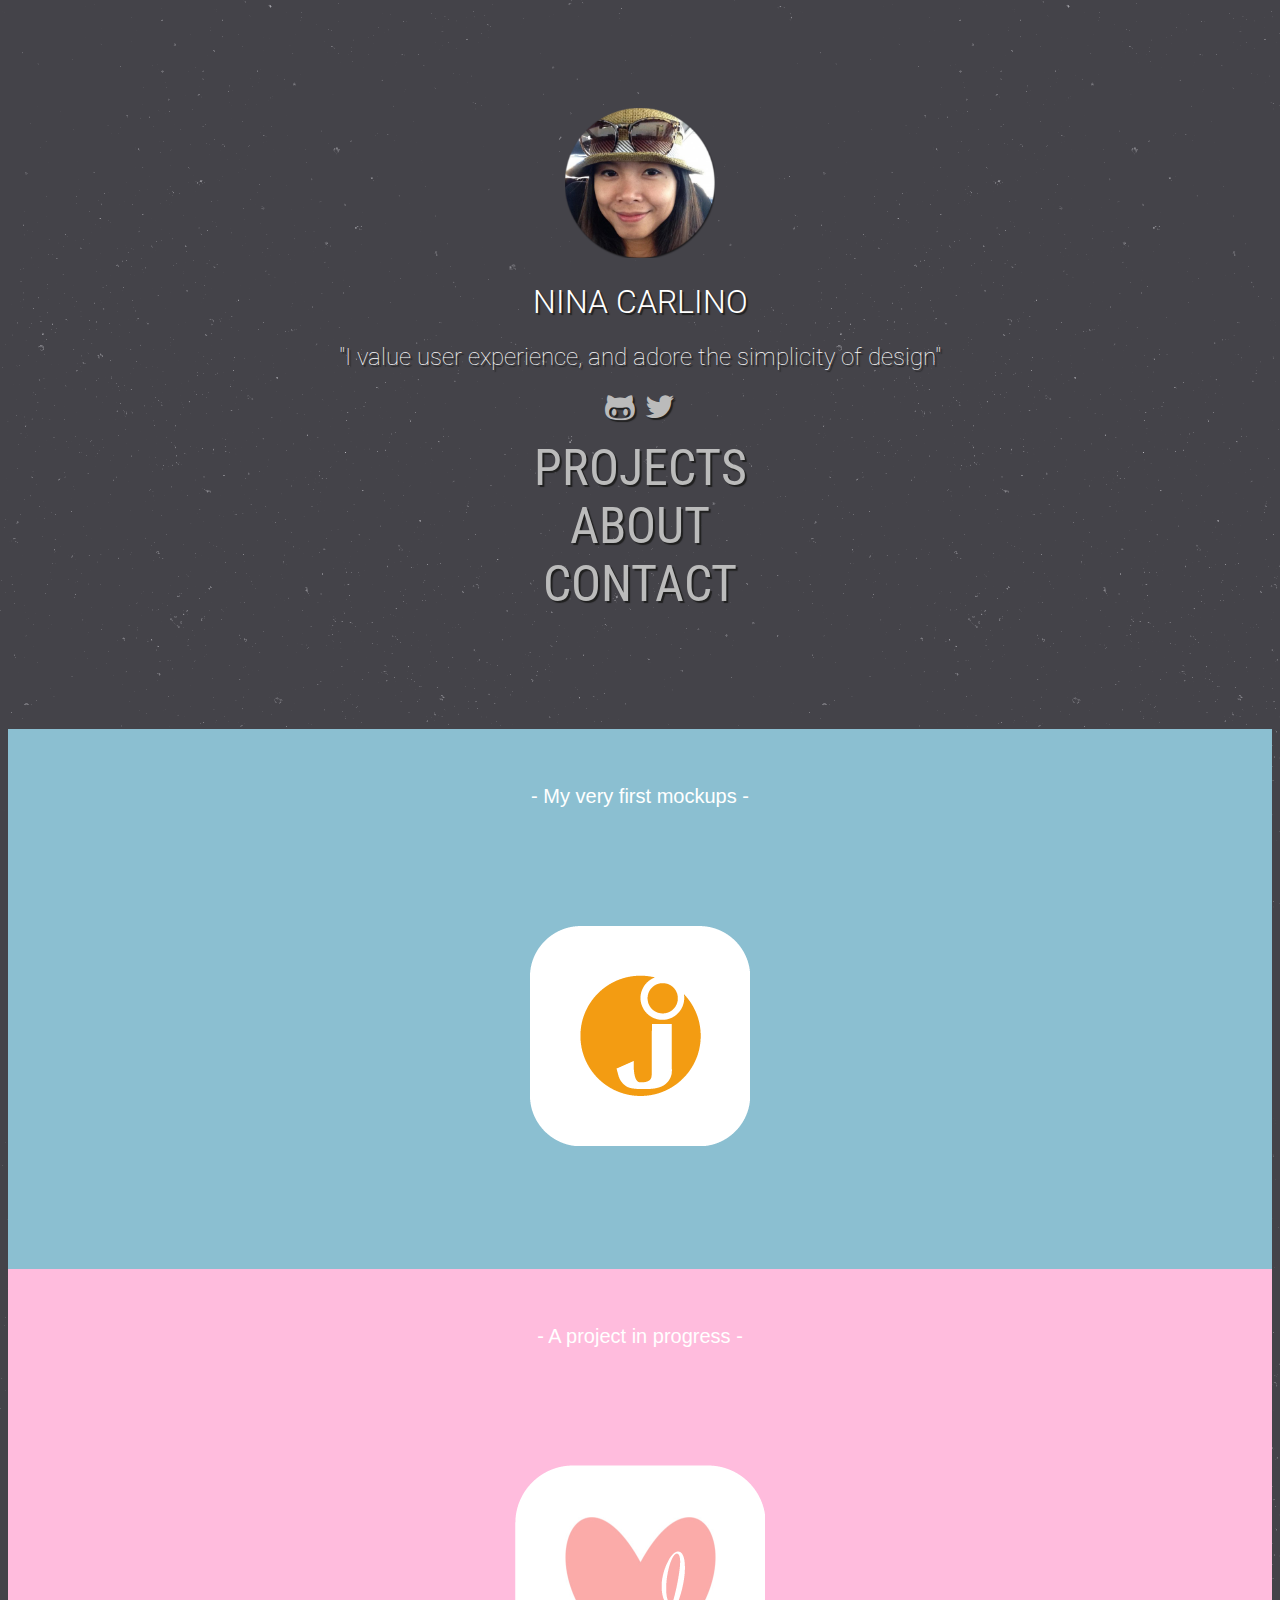
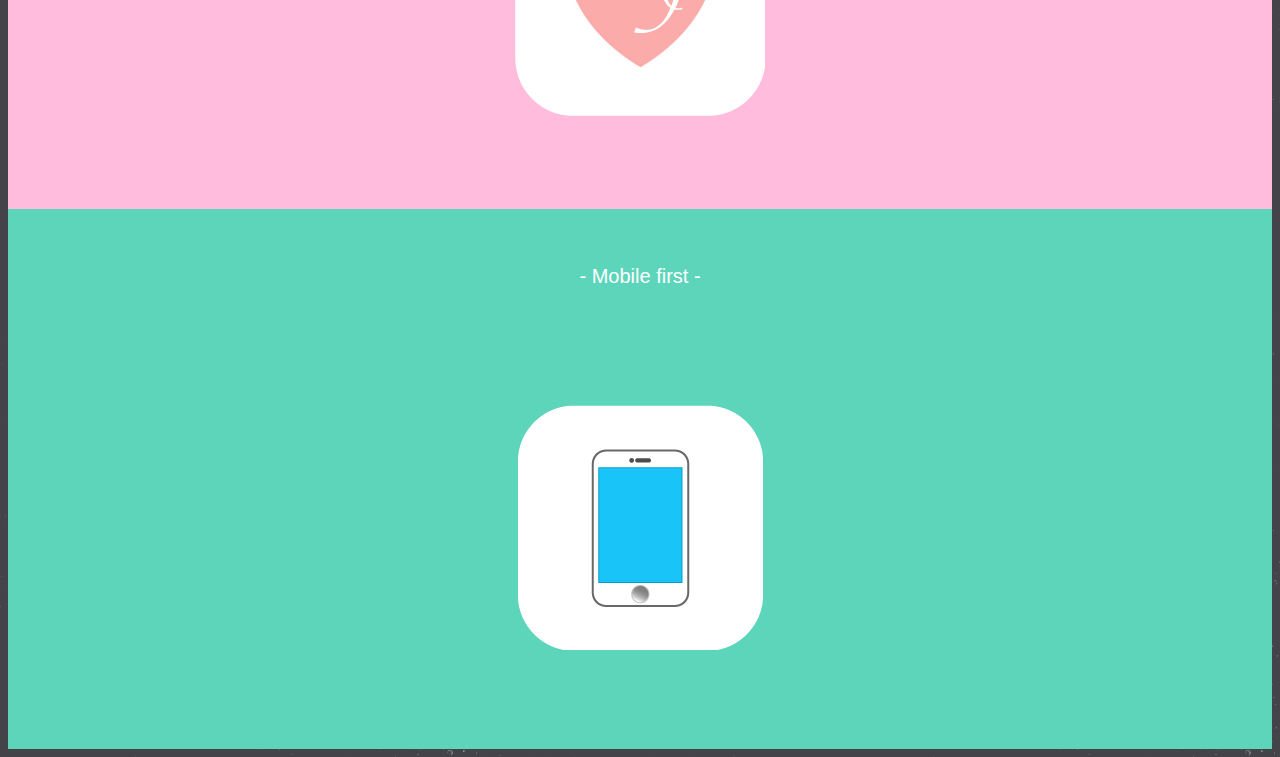
==== index.html @ 412deda4 "add intro" ====
<!DOCTYPE html>
<html lang="en">
  <head>
	<meta charset="utf-8">
	<title>Hello World</title>
	<meta name="description" content="">
	<meta name="author" content="">
	<meta name="viewport" content="width=device-width, initial-scale=1, maximum-scale=1">
	<link rel="stylesheet" type="text/css" href="style.css">
	<link rel="stylesheet" type="text/css" href="css/animate.css">
	<link rel="shortcut icon" href="img/favicon.ico">
	<link rel="stylesheet" type="text/css" href="css/font-awesome.css">
	<link href='http://fonts.googleapis.com/css?family=Roboto+Condensed' rel='stylesheet' type='text/css'>
  <link href='http://fonts.googleapis.com/css?family=Roboto:400,300,100' rel='stylesheet' type='text/css'>
	
  </head>
  <body>
  	<header>
        <img src="img/photo-me.png" class="profile">
        <h1 class="animated bounce">Nina Carlino</h1>
        <h2>"I value user experience, and adore the simplicity of design"</h2>
  	    <span class="spacing"><a href=""><i class="fa fa-github-alt fa-2x"></i></a></span><a href=""><i class="fa fa-twitter fa-2x"></i></a>
  	    <ul>
  			<li><a href="">Projects</a></li>
  			<li><a href="">About</a></li>
  			<li><a href="">Contact</a></li>
  		</ul>
  		
  	</header>

  	<section class="mockups">
  	    <h2>- My very first mockups -</h2>
  	    <a href="http://pitakwong.github.io/bloc_jott_ly" target="_blank"><img src="img/jottly-logo.png" style="padding-top:100px" ></a>
  	</section>

    <section class="project">
        <h2>- A project in progress -</h2>
        <a href="" target="_blank"><img src="img/ihrecipes-logo.png" style="padding-top:100px" ></a>   	
    </section>

    <section class="mobile">
        <h2>- Mobile first -</h2>
        <a href="" target="_blank"><img src="img/mobile.png" style="padding-top:100px" ></a>   	
    </section>

  </body>
  </html>
---- style.css ----
body{
	background: url(img/stardust.png) #FFF repeat;
	text-align: center;
}

h1, h2, h3, h4, h5, h6, p, div{
	font-family: Helvetica, sans-serif;
	color: #FFF;
}
p {
    font-size: 20px;
}
header {
	/*background-size: cover;*/
	padding:100px 0;
	text-align: center;
	color: #BBB;
    text-shadow: 2px 2px 1px #202020;
}
header h1{
	font-family: 'Roboto', Verdana sans-serif;
	font-weight: 300;
	text-transform: uppercase;
}
header h2{
	font-family: 'Roboto', Verdana sans-serif;
	font-weight: 100;
}
li {
	margin: 0px;
	font-size: 50px;
	text-decoration: none;
	list-style: none;
	font-family: 'Roboto Condensed', sans-serif;
	text-transform: uppercase;
}
img.profile {
	width: 150px;
	height: 150px;
	
}
ul{
	padding-left: 0px;
}
a{
	text-decoration: none;
	color: #BBB;
}
a:hover, a:active{
	color: #FFF;
	text-decoration: underline;
}
span.spacing{
	padding-right: 10px;
}
section.mockups, section.project, section.mobile{
	width: 100%;
	height: 500px;
	text-align: center;
	vertical-align: baseline;
	padding-top: 40px;
	background-color: #8BBFD1;
	color: #FFF;
}
section h2{
	font-family: Arial, sans-serif;
	font-weight: normal;
	font-size: 20px;
	color: #FFF;
	
}
section a{
	padding: 0;
	margin: 0;
	font-size: 100%;
	vertical-align: baseline;
}
section a:hover{
	
}

section.project{
	background-color: #FFBCDD;
}

section.mobile{
    background-color: #5CD5BA;
}
span.space{
	padding-left: 20px;
}
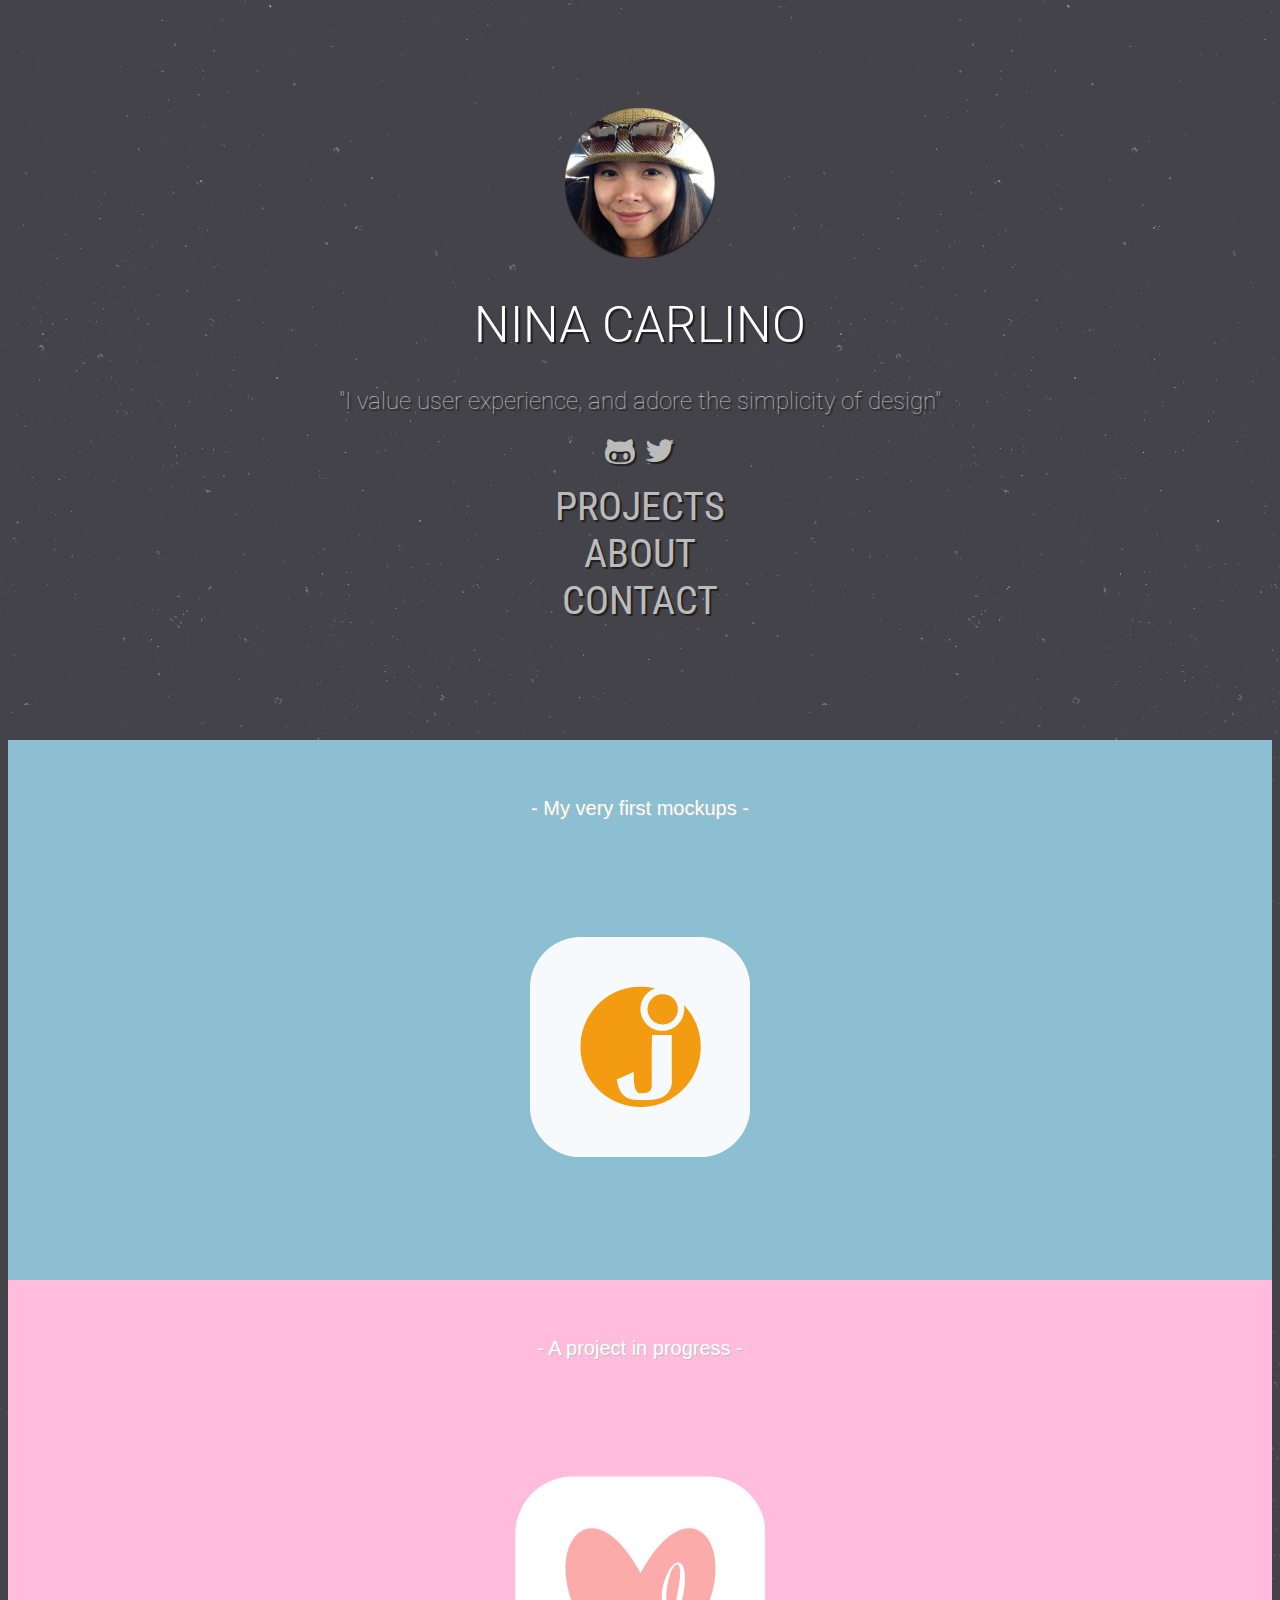
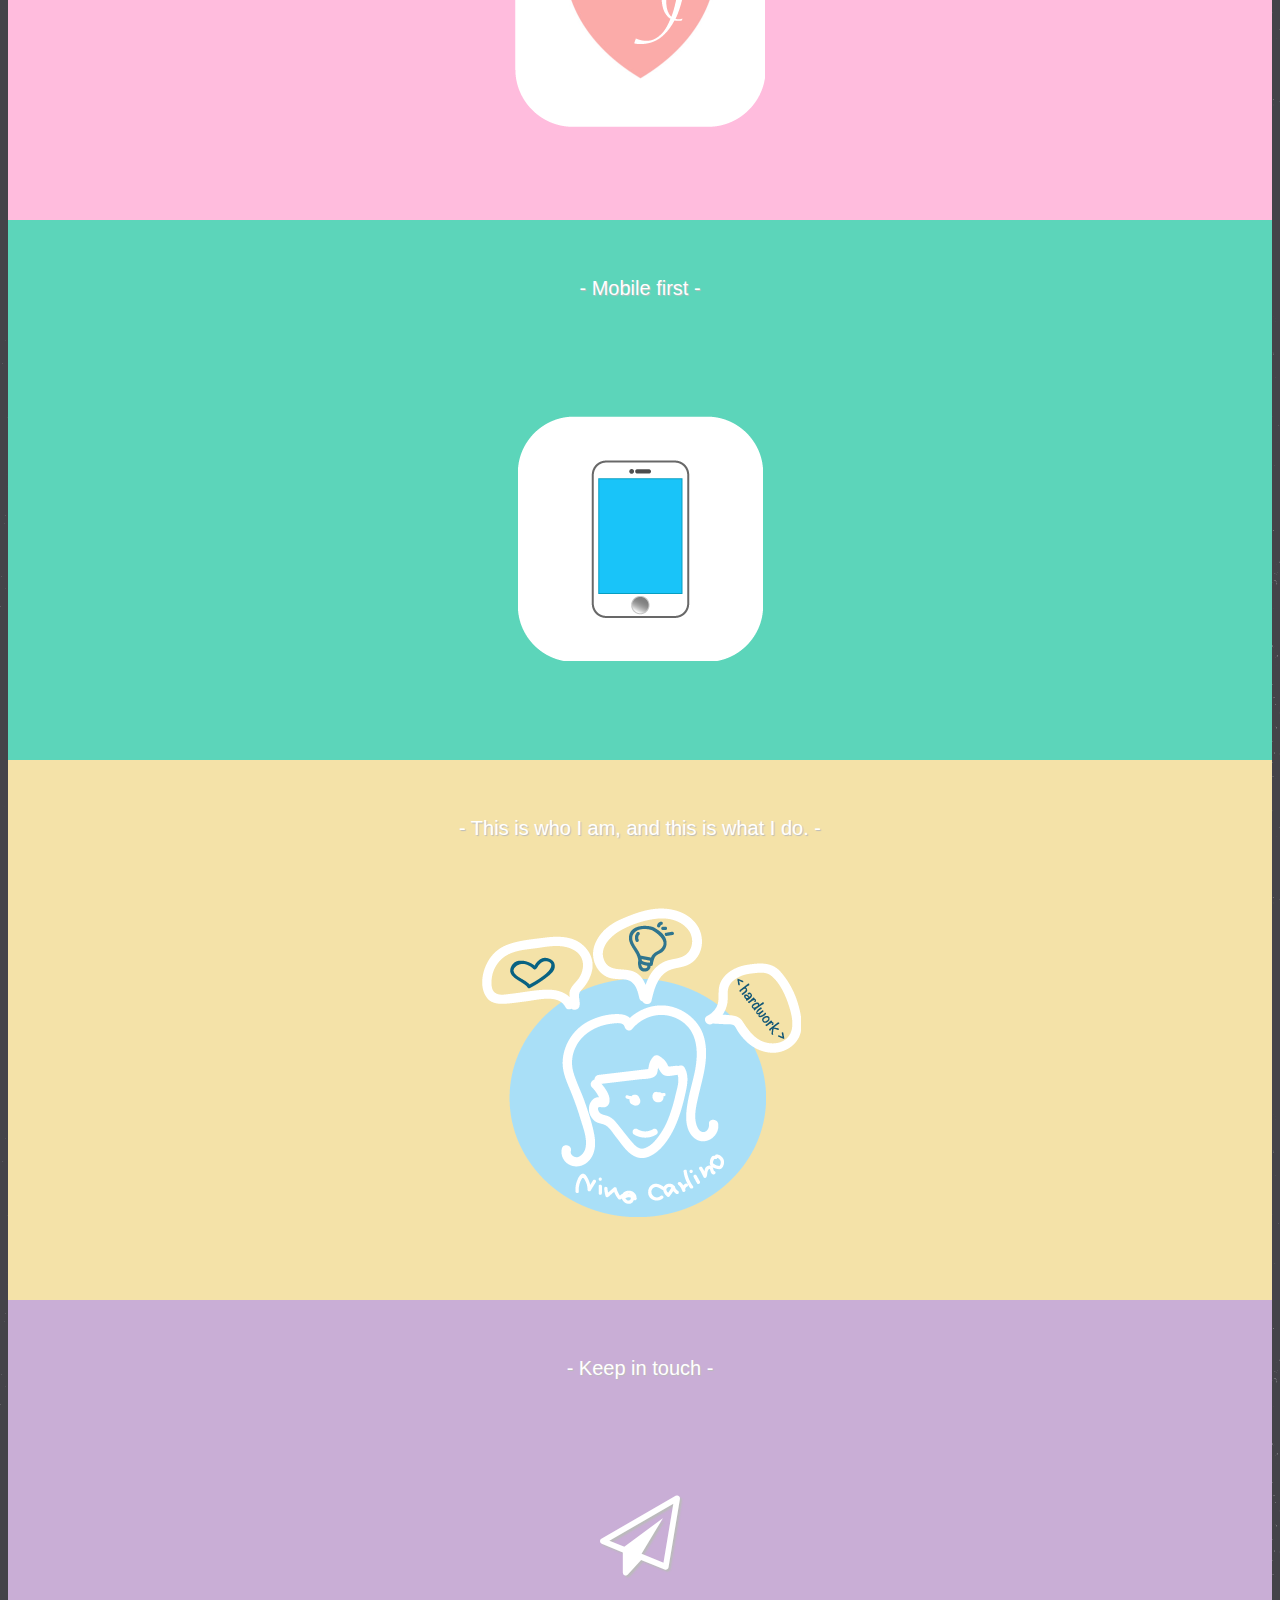
==== commit 5b2261f2: "add links" ====
--- a/index.html
+++ b/index.html
@@ -19,7 +19,7 @@
         <img src="img/photo-me.png" class="profile">
         <h1 class="animated bounce">Nina Carlino</h1>
         <h2>"I value user experience, and adore the simplicity of design"</h2>
-  	    <span class="spacing"><a href=""><i class="fa fa-github-alt fa-2x"></i></a></span><a href=""><i class="fa fa-twitter fa-2x"></i></a>
+  	    <span class="spacing"><a href="https://github.com/pitakwong" target="_blank"><i class="fa fa-github-alt fa-2x"></i></a></span><a href="https://twitter.com/ppitakwong" target="_blank"><i class="fa fa-twitter fa-2x"></i></a>
   	    <ul>
   			<li><a href="">Projects</a></li>
   			<li><a href="">About</a></li>
@@ -35,7 +35,7 @@
 
     <section class="project">
         <h2>- A project in progress -</h2>
-        <a href="" target="_blank"><img src="img/ihrecipes-logo.png" style="padding-top:100px" ></a>   	
+        <a href="https://github.com/pitakwong/iheartrecipes" target="_blank"><img src="img/ihrecipes-logo.png" style="padding-top:100px" ></a>   	
     </section>
 
     <section class="mobile">
@@ -43,5 +43,16 @@
         <a href="" target="_blank"><img src="img/mobile.png" style="padding-top:100px" ></a>   	
     </section>
 
+    <section class="about">
+        <h2>- This is who I am, and this is what I do. -</h2>
+         <a href="" target="_blank"><img src="img/nina-about.png" style="padding-top:50px" ></a>        
+    </section>
+
+    <section class="contact">
+        <h2>- Keep in touch -</h2>
+        <a href="" target="_blank"><i class="fa fa-paper-plane-o fa-5x" style="padding-top:100px"></i></a>
+                
+    </section>
+
   </body>
   </html>--- a/style.css
+++ b/style.css
@@ -20,15 +20,17 @@
 header h1{
 	font-family: 'Roboto', Verdana sans-serif;
 	font-weight: 300;
+    font-size: 50px;
 	text-transform: uppercase;
 }
 header h2{
 	font-family: 'Roboto', Verdana sans-serif;
 	font-weight: 100;
+	color: #BBB;
 }
 li {
 	margin: 0px;
-	font-size: 50px;
+	font-size: 40px;
 	text-decoration: none;
 	list-style: none;
 	font-family: 'Roboto Condensed', sans-serif;
@@ -53,7 +55,7 @@
 span.spacing{
 	padding-right: 10px;
 }
-section.mockups, section.project, section.mobile{
+section.mockups, section.project, section.mobile, section.about, section.contact{
 	width: 100%;
 	height: 500px;
 	text-align: center;
@@ -67,16 +69,19 @@
 	font-weight: normal;
 	font-size: 20px;
 	color: #FFF;
+	text-shadow: 1px 1px 1px #BBB;
 	
 }
 section a{
+	color: #FFF;
 	padding: 0;
 	margin: 0;
 	font-size: 100%;
 	vertical-align: baseline;
+	text-shadow: 2px 2px 2px #BBB;
 }
 section a:hover{
-	
+    opacity: 0.5;
 }
 
 section.project{
@@ -86,6 +91,16 @@
 section.mobile{
     background-color: #5CD5BA;
 }
+
+section.about{
+	background-color: #f4e2a8;
+}
+
+section.contact{
+	background-color: #c9aed6;
+}
+
+
 span.space{
 	padding-left: 20px;
 }
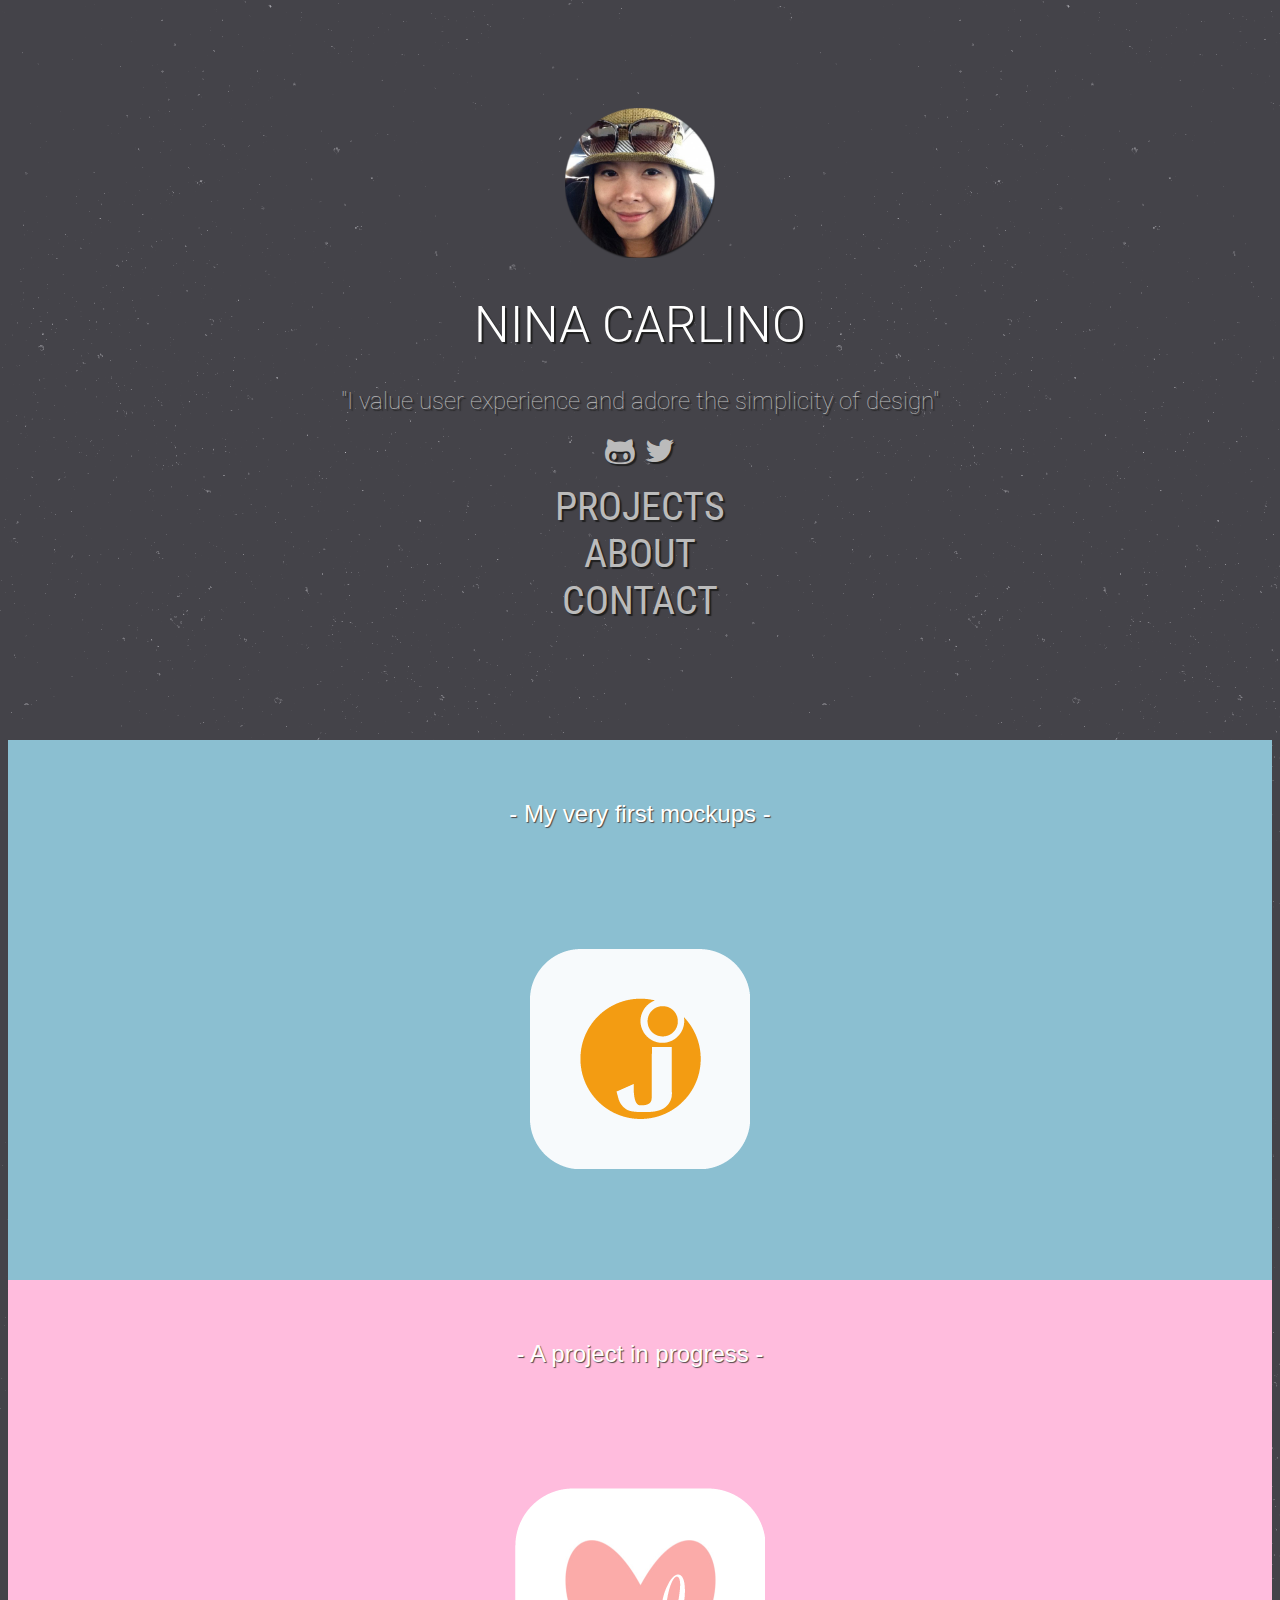
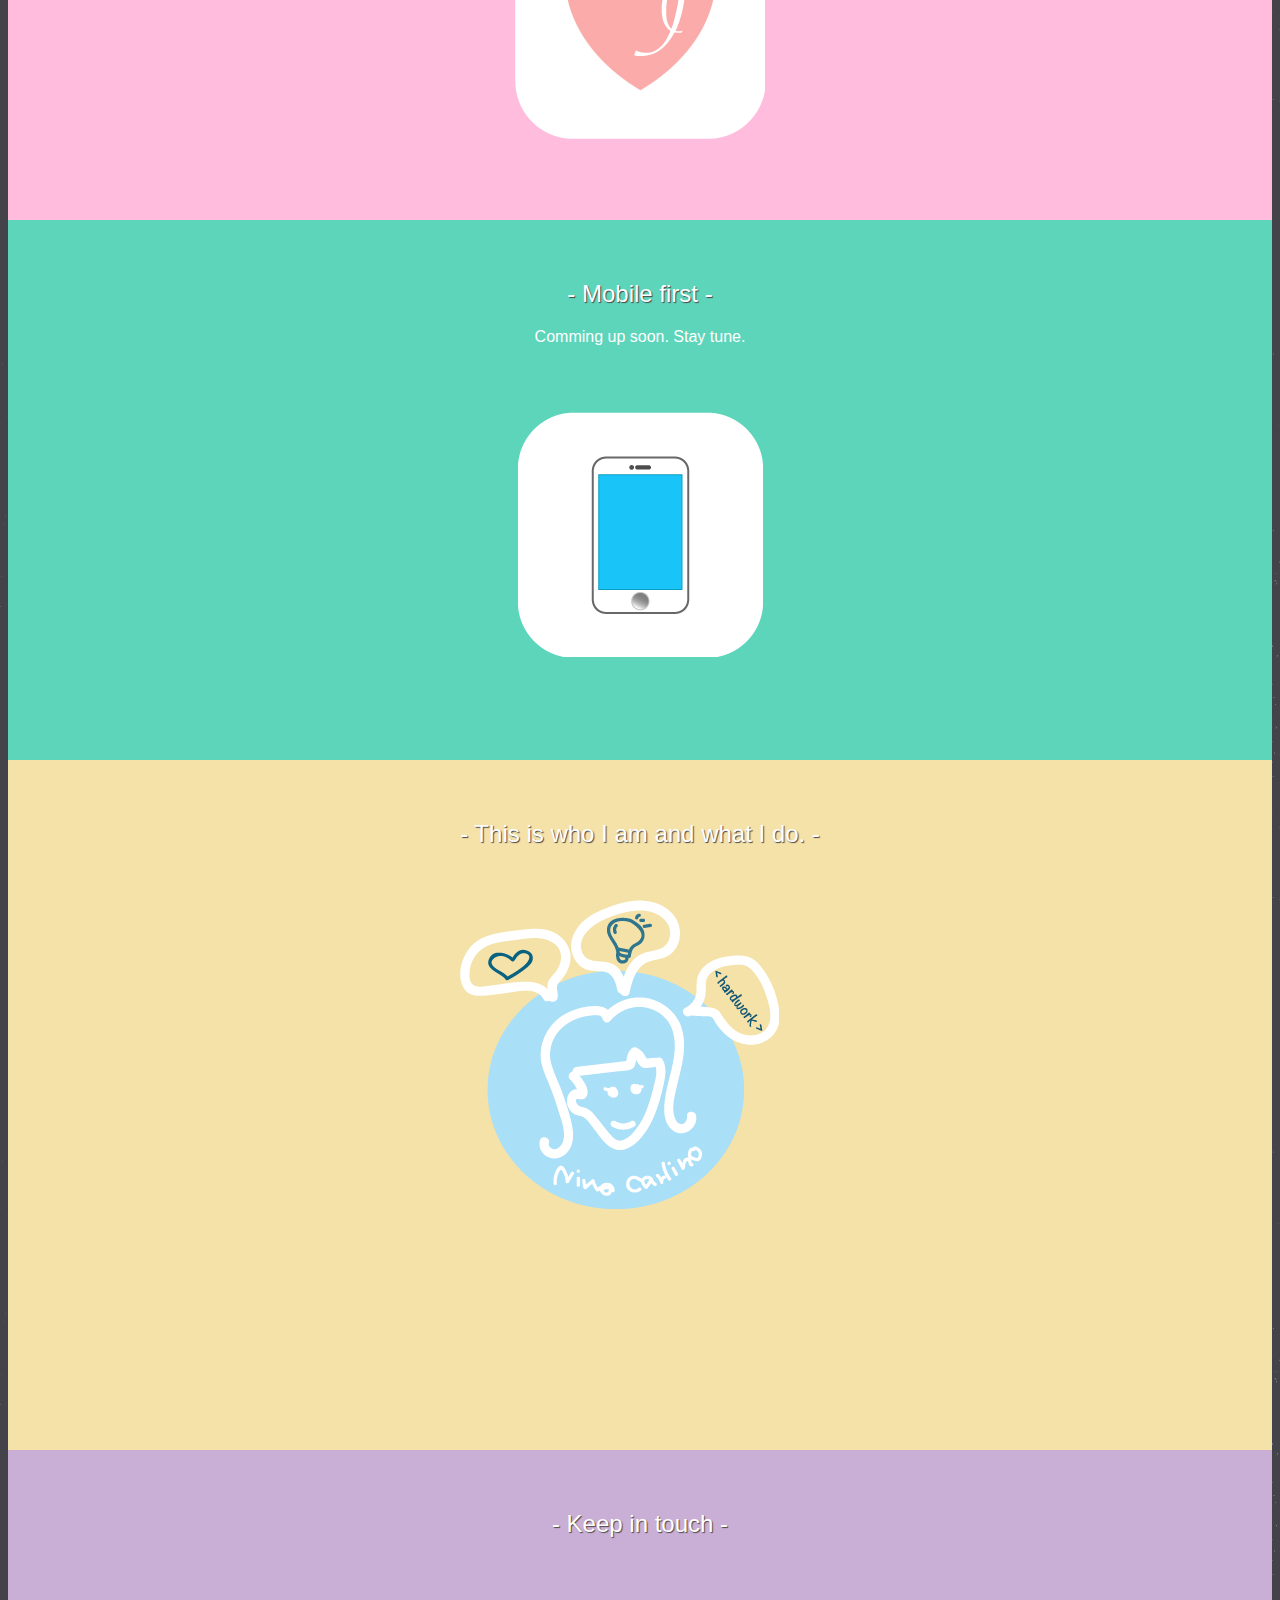
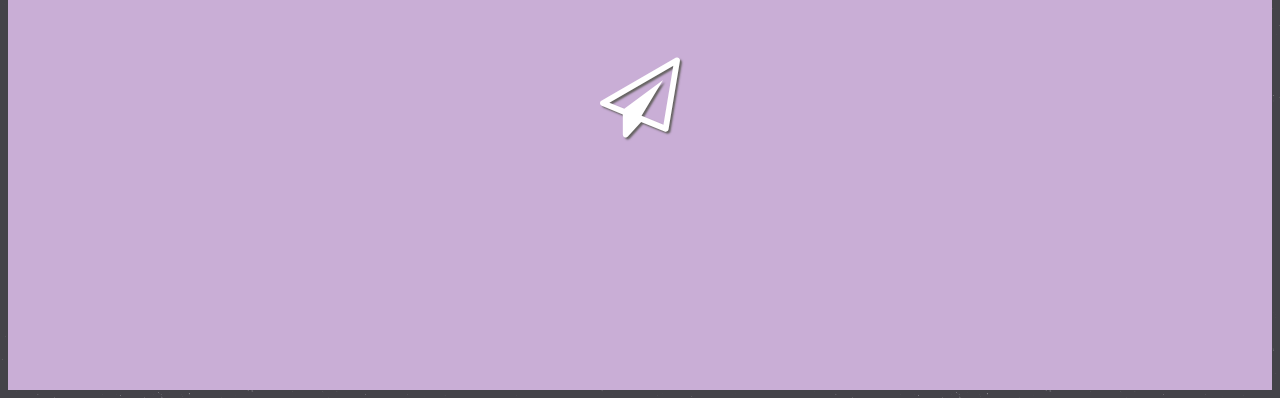
==== commit a37de065: "add javascript" ====
--- a/index.html
+++ b/index.html
@@ -2,7 +2,7 @@
 <html lang="en">
   <head>
 	<meta charset="utf-8">
-	<title>Hello World</title>
+	<title>Nina Carlino</title>
 	<meta name="description" content="">
 	<meta name="author" content="">
 	<meta name="viewport" content="width=device-width, initial-scale=1, maximum-scale=1">
@@ -10,6 +10,7 @@
 	<link rel="stylesheet" type="text/css" href="css/animate.css">
 	<link rel="shortcut icon" href="img/favicon.ico">
 	<link rel="stylesheet" type="text/css" href="css/font-awesome.css">
+  <script type="text/javascript" src="https://cdnjs.cloudflare.com/ajax/libs/jquery/2.1.1/jquery.min.js"></script>
 	<link href='http://fonts.googleapis.com/css?family=Roboto+Condensed' rel='stylesheet' type='text/css'>
   <link href='http://fonts.googleapis.com/css?family=Roboto:400,300,100' rel='stylesheet' type='text/css'>
 	
@@ -18,17 +19,17 @@
   	<header>
         <img src="img/photo-me.png" class="profile">
         <h1 class="animated bounce">Nina Carlino</h1>
-        <h2>"I value user experience, and adore the simplicity of design"</h2>
+        <h2>"I value user experience and adore the simplicity of design"</h2>
   	    <span class="spacing"><a href="https://github.com/pitakwong" target="_blank"><i class="fa fa-github-alt fa-2x"></i></a></span><a href="https://twitter.com/ppitakwong" target="_blank"><i class="fa fa-twitter fa-2x"></i></a>
   	    <ul>
-  			<li><a href="">Projects</a></li>
-  			<li><a href="">About</a></li>
-  			<li><a href="">Contact</a></li>
+  			<li><a href="#" onClick="scrollToMockups()">Projects</a></li>
+  			<li><a href="#" onClick="scrollToAbout()">About</a></li>
+  			<li><a href="#" onClick="scrollToContact()">Contact</a></li>
   		</ul>
   		
   	</header>
 
-  	<section class="mockups">
+  	<section class="mockups" id="mockups">
   	    <h2>- My very first mockups -</h2>
   	    <a href="http://pitakwong.github.io/bloc_jott_ly" target="_blank"><img src="img/jottly-logo.png" style="padding-top:100px" ></a>
   	</section>
@@ -40,19 +41,26 @@
 
     <section class="mobile">
         <h2>- Mobile first -</h2>
-        <a href="" target="_blank"><img src="img/mobile.png" style="padding-top:100px" ></a>   	
+        <p>Comming up soon. Stay tune.</p>
+        <a href="" target="_blank"><img src="img/mobile.png" style="padding-top:50px" ></a>   	
     </section>
 
-    <section class="about">
-        <h2>- This is who I am, and this is what I do. -</h2>
-         <a href="" target="_blank"><img src="img/nina-about.png" style="padding-top:50px" ></a>        
+    <section class="about" id="about">
+        <h2>- This is who I am and what I do. -</h2>
+        <div class="slider">
+            <ul>
+              <li><img src="img/nina-about.png"></li>
+              <li><p>Lorum ipsum</p></li>
+            </ul>
+        </div>        
     </section>
 
-    <section class="contact">
+    <section class="contact" id="contact">
         <h2>- Keep in touch -</h2>
         <a href="" target="_blank"><i class="fa fa-paper-plane-o fa-5x" style="padding-top:100px"></i></a>
                 
     </section>
-
+  <script type="text/javascript" src="js/page-transitions.js"></script>
+  
   </body>
   </html>--- a/style.css
+++ b/style.css
@@ -8,8 +8,9 @@
 	color: #FFF;
 }
 p {
-    font-size: 20px;
+    font-size: 16px;
 }
+
 header {
 	/*background-size: cover;*/
 	padding:100px 0;
@@ -67,9 +68,8 @@
 section h2{
 	font-family: Arial, sans-serif;
 	font-weight: normal;
-	font-size: 20px;
 	color: #FFF;
-	text-shadow: 1px 1px 1px #BBB;
+	text-shadow: 1px 1px 1px #4C4646
 	
 }
 section a{
@@ -78,7 +78,7 @@
 	margin: 0;
 	font-size: 100%;
 	vertical-align: baseline;
-	text-shadow: 2px 2px 2px #BBB;
+	text-shadow: 2px 2px 2px #666362;
 }
 section a:hover{
     opacity: 0.5;
@@ -94,13 +94,37 @@
 
 section.about{
 	background-color: #f4e2a8;
+	height: 650px;
 }
 
 section.contact{
 	background-color: #c9aed6;
+	text-align: center;
+
 }
 
 
 span.space{
 	padding-left: 20px;
 }
+
+.slider {
+  width: 500px; height: 500px;
+  overflow: hidden;
+  margin: 50px 360px; 
+}
+.slider > ul {
+    /* styled by JS to match the added width and height of all <li>’s */
+    position: relative;
+    -webkit-transition: 0.5s left;
+    -moz-transition: 0.5s left;
+    -ms-transition: 0.5s left;
+    -o-transition: 0.5s left;
+    list-style: none;
+    margin: 0;
+    padding: 0;
+}
+.slider > ul > li {
+      float: left;
+      width: 500px; height: 500px;
+}
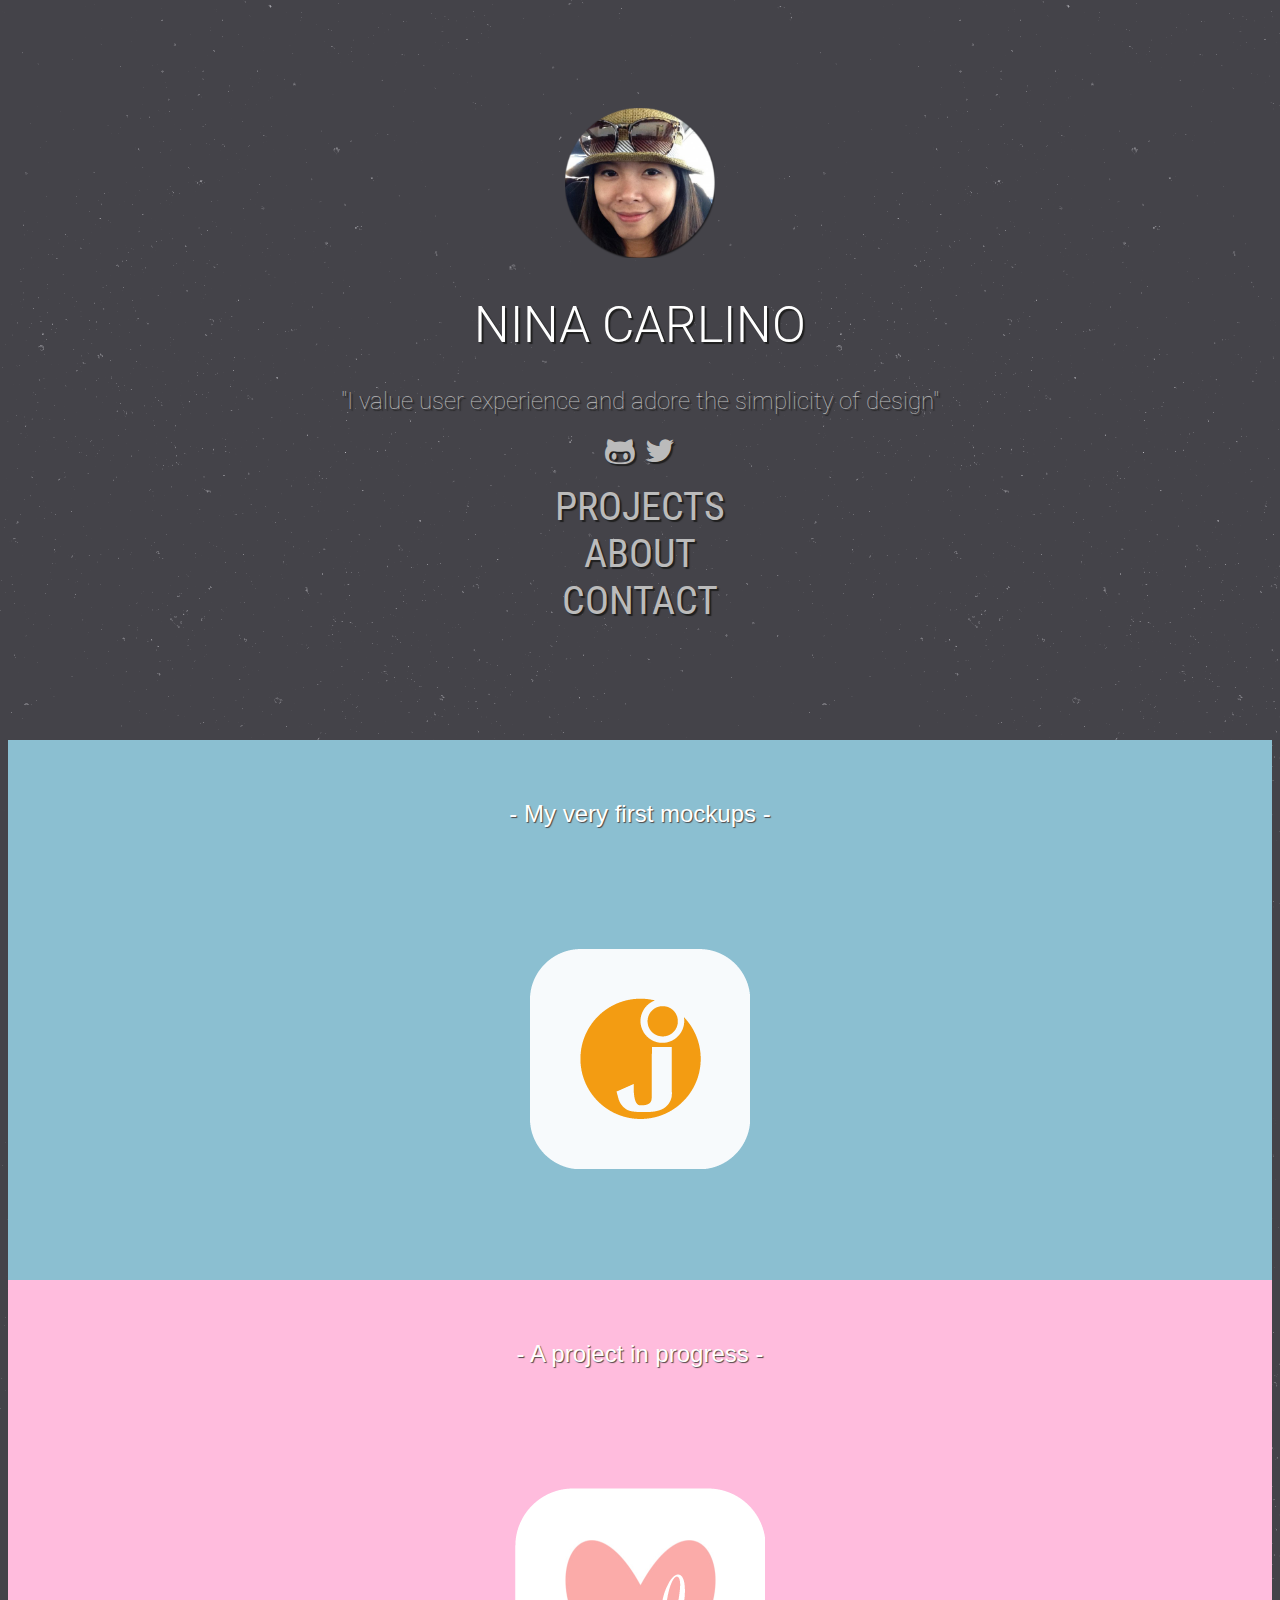
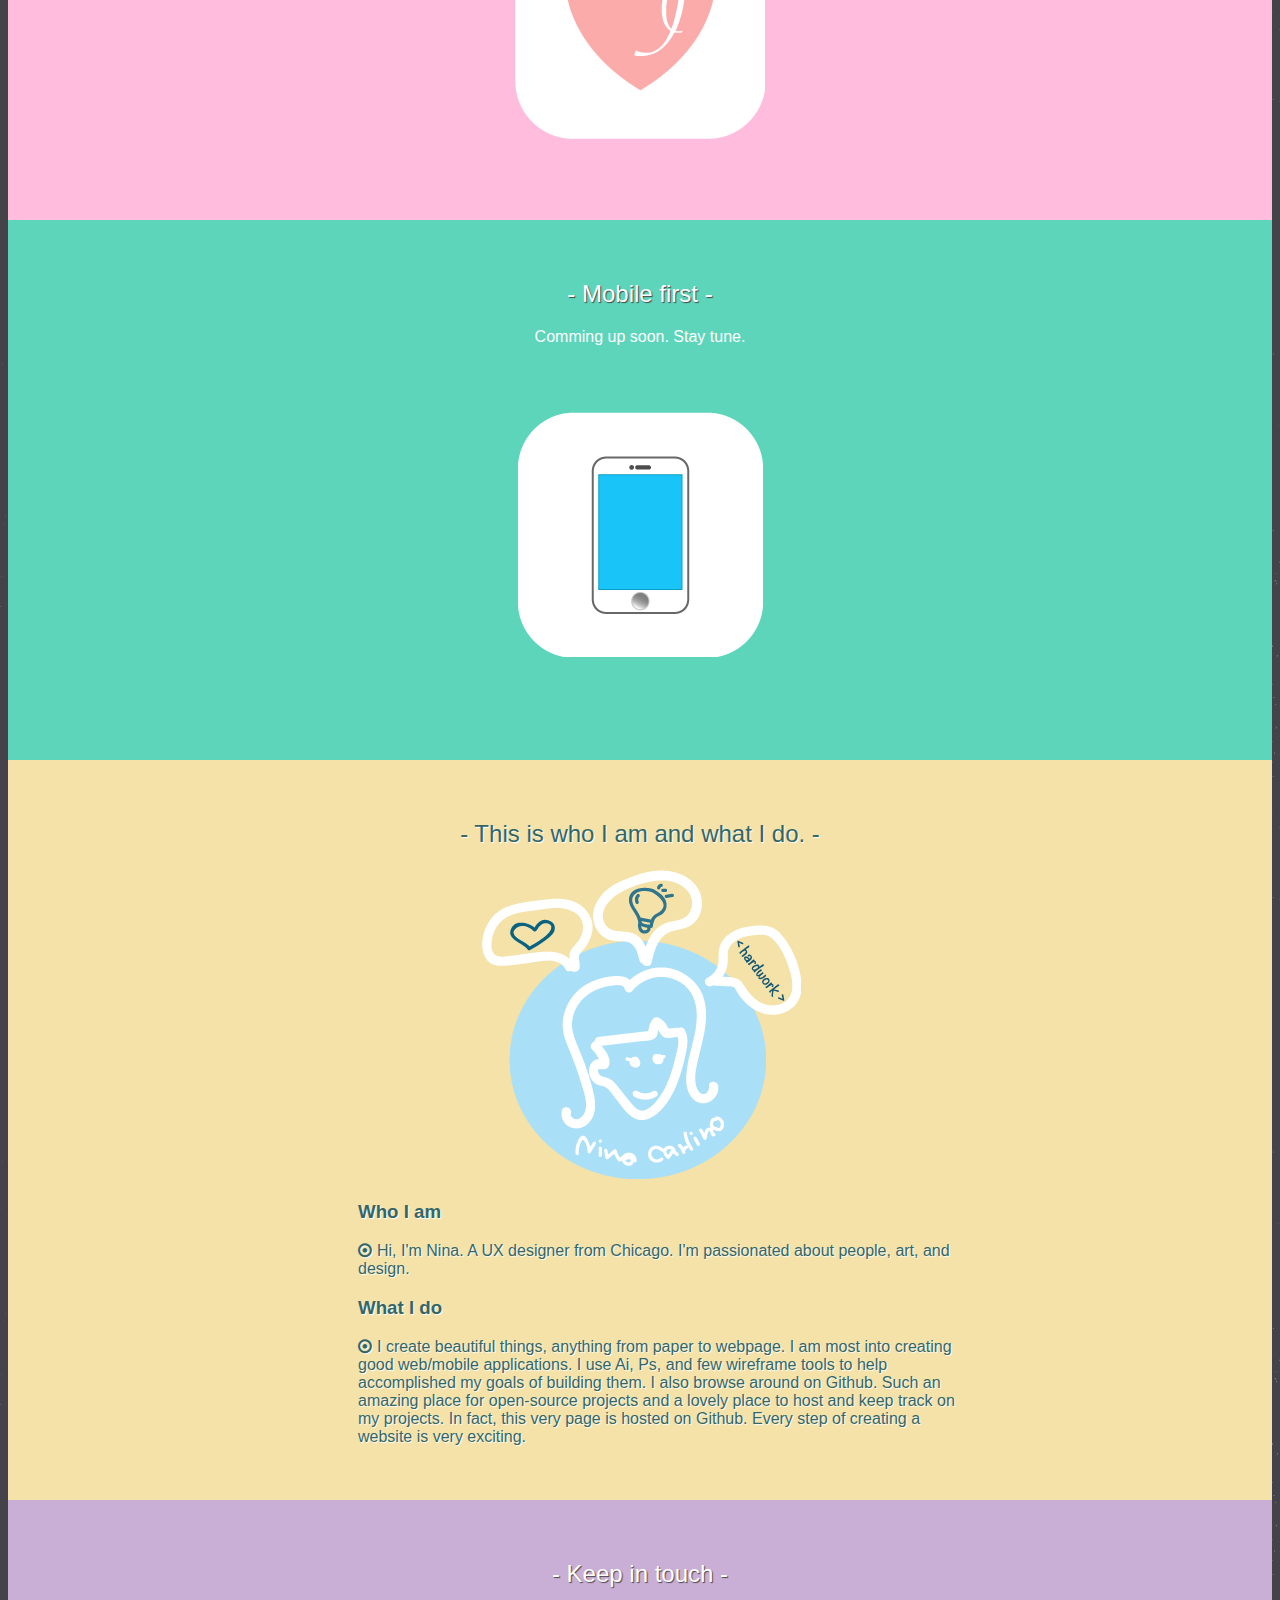
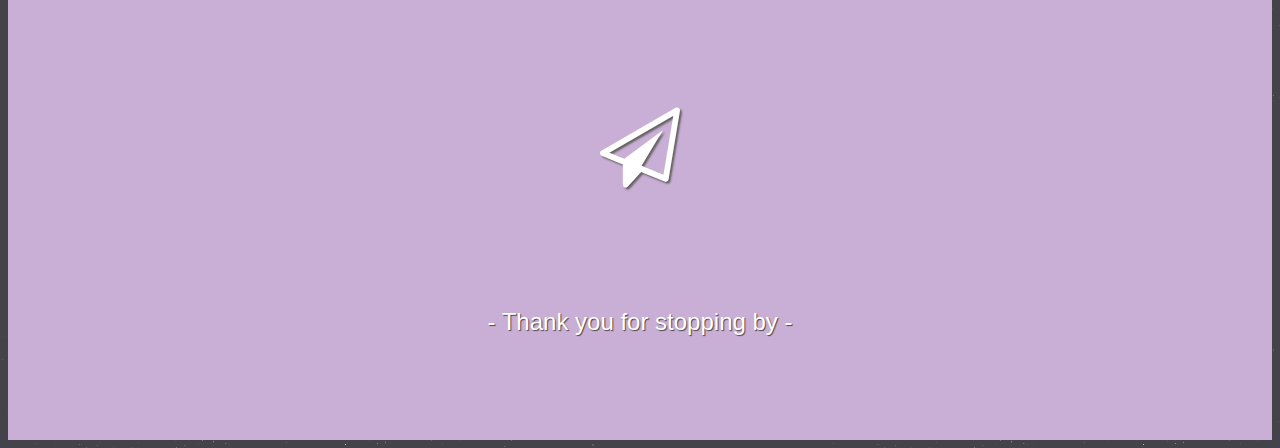
==== commit c4d29e72: "add contact" ====
--- a/index.html
+++ b/index.html
@@ -45,20 +45,23 @@
         <a href="" target="_blank"><img src="img/mobile.png" style="padding-top:50px" ></a>   	
     </section>
 
-    <section class="about" id="about">
+    <section class="about">
         <h2>- This is who I am and what I do. -</h2>
-        <div class="slider">
-            <ul>
-              <li><img src="img/nina-about.png"></li>
-              <li><p>Lorum ipsum</p></li>
-            </ul>
-        </div>        
+        <img src="img/nina-about.png" id="about">
+        <div class="info-wrapper">
+          <h3>Who I am</h3>
+          <p><i class="fa fa-dot-circle-o" style="padding-right:5px"></i>Hi, I'm Nina. A UX designer from Chicago. I'm passionated about people, art, and design.</p>
+          <h3>What I do</h3>
+          <p><i class="fa fa-dot-circle-o" style="padding-right:5px"></i>I create beautiful things, anything from paper to webpage. I am most into creating good web/mobile applications. I use Ai, Ps, and few wireframe tools to help accomplished my goals of building them. I also browse around on Github. Such an amazing place for open-source projects and a lovely place to host and keep track on my projects. In fact, this very page is hosted on Github. Every step of creating a website is very exciting.</p>
+        </div>
+        
+
     </section>
 
-    <section class="contact" id="contact">
+    <section class="contact">
         <h2>- Keep in touch -</h2>
-        <a href="" target="_blank"><i class="fa fa-paper-plane-o fa-5x" style="padding-top:100px"></i></a>
-                
+        <a href="#" target="_blank" id="contact"><i class="fa fa-paper-plane-o fa-5x" style="padding:100px"></i></a>
+        <h2>- Thank you for stopping by -</h2>
     </section>
   <script type="text/javascript" src="js/page-transitions.js"></script>
   
--- a/style.css
+++ b/style.css
@@ -94,7 +94,18 @@
 
 section.about{
 	background-color: #f4e2a8;
-	height: 650px;
+	height: 700px;
+
+}
+
+div.info-wrapper{
+	width: 600px;
+	text-align: left;
+	margin-left: 350px;
+}
+div h3, div p, section.about h2{
+	color: #366;
+	text-shadow: 1px 1px 1px #FFF;
 }
 
 section.contact{
@@ -103,28 +114,8 @@
 
 }
 
-
 span.space{
 	padding-left: 20px;
 }
 
-.slider {
-  width: 500px; height: 500px;
-  overflow: hidden;
-  margin: 50px 360px; 
-}
-.slider > ul {
-    /* styled by JS to match the added width and height of all <li>’s */
-    position: relative;
-    -webkit-transition: 0.5s left;
-    -moz-transition: 0.5s left;
-    -ms-transition: 0.5s left;
-    -o-transition: 0.5s left;
-    list-style: none;
-    margin: 0;
-    padding: 0;
-}
-.slider > ul > li {
-      float: left;
-      width: 500px; height: 500px;
-}
+
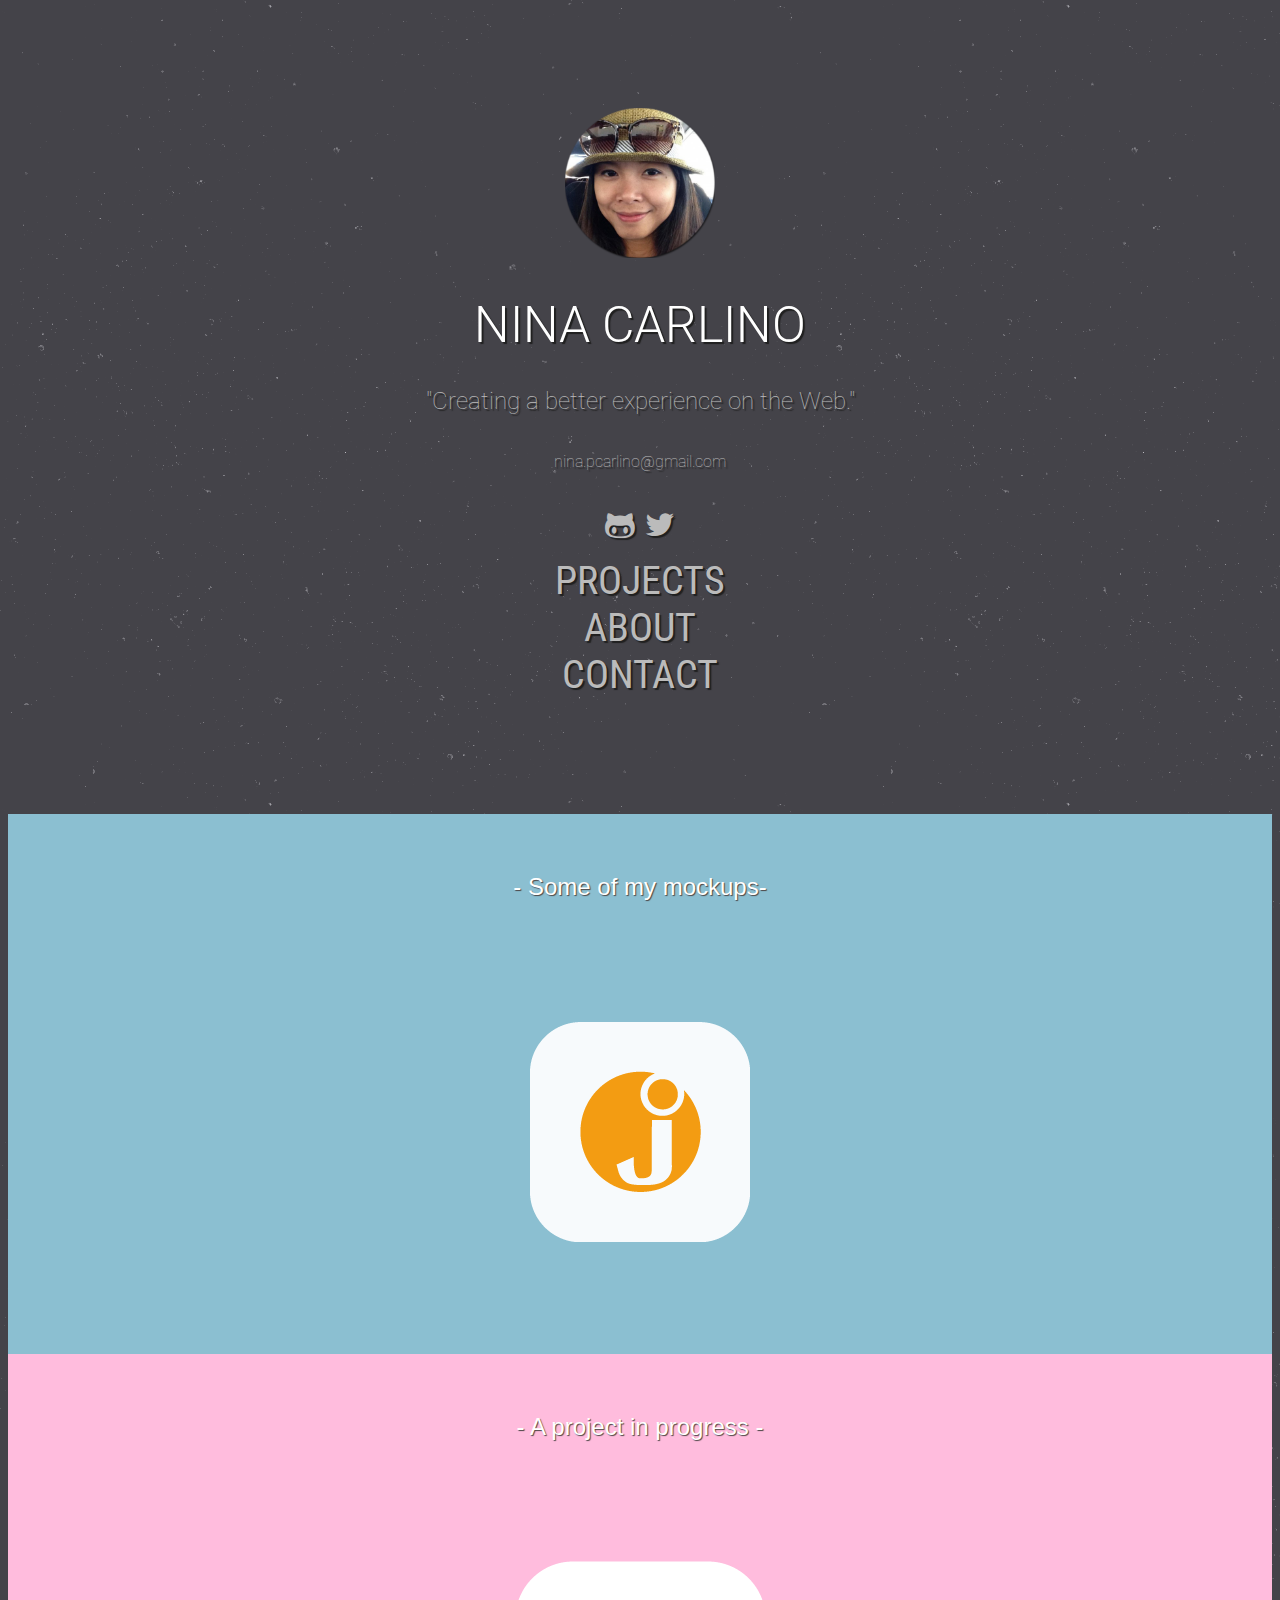
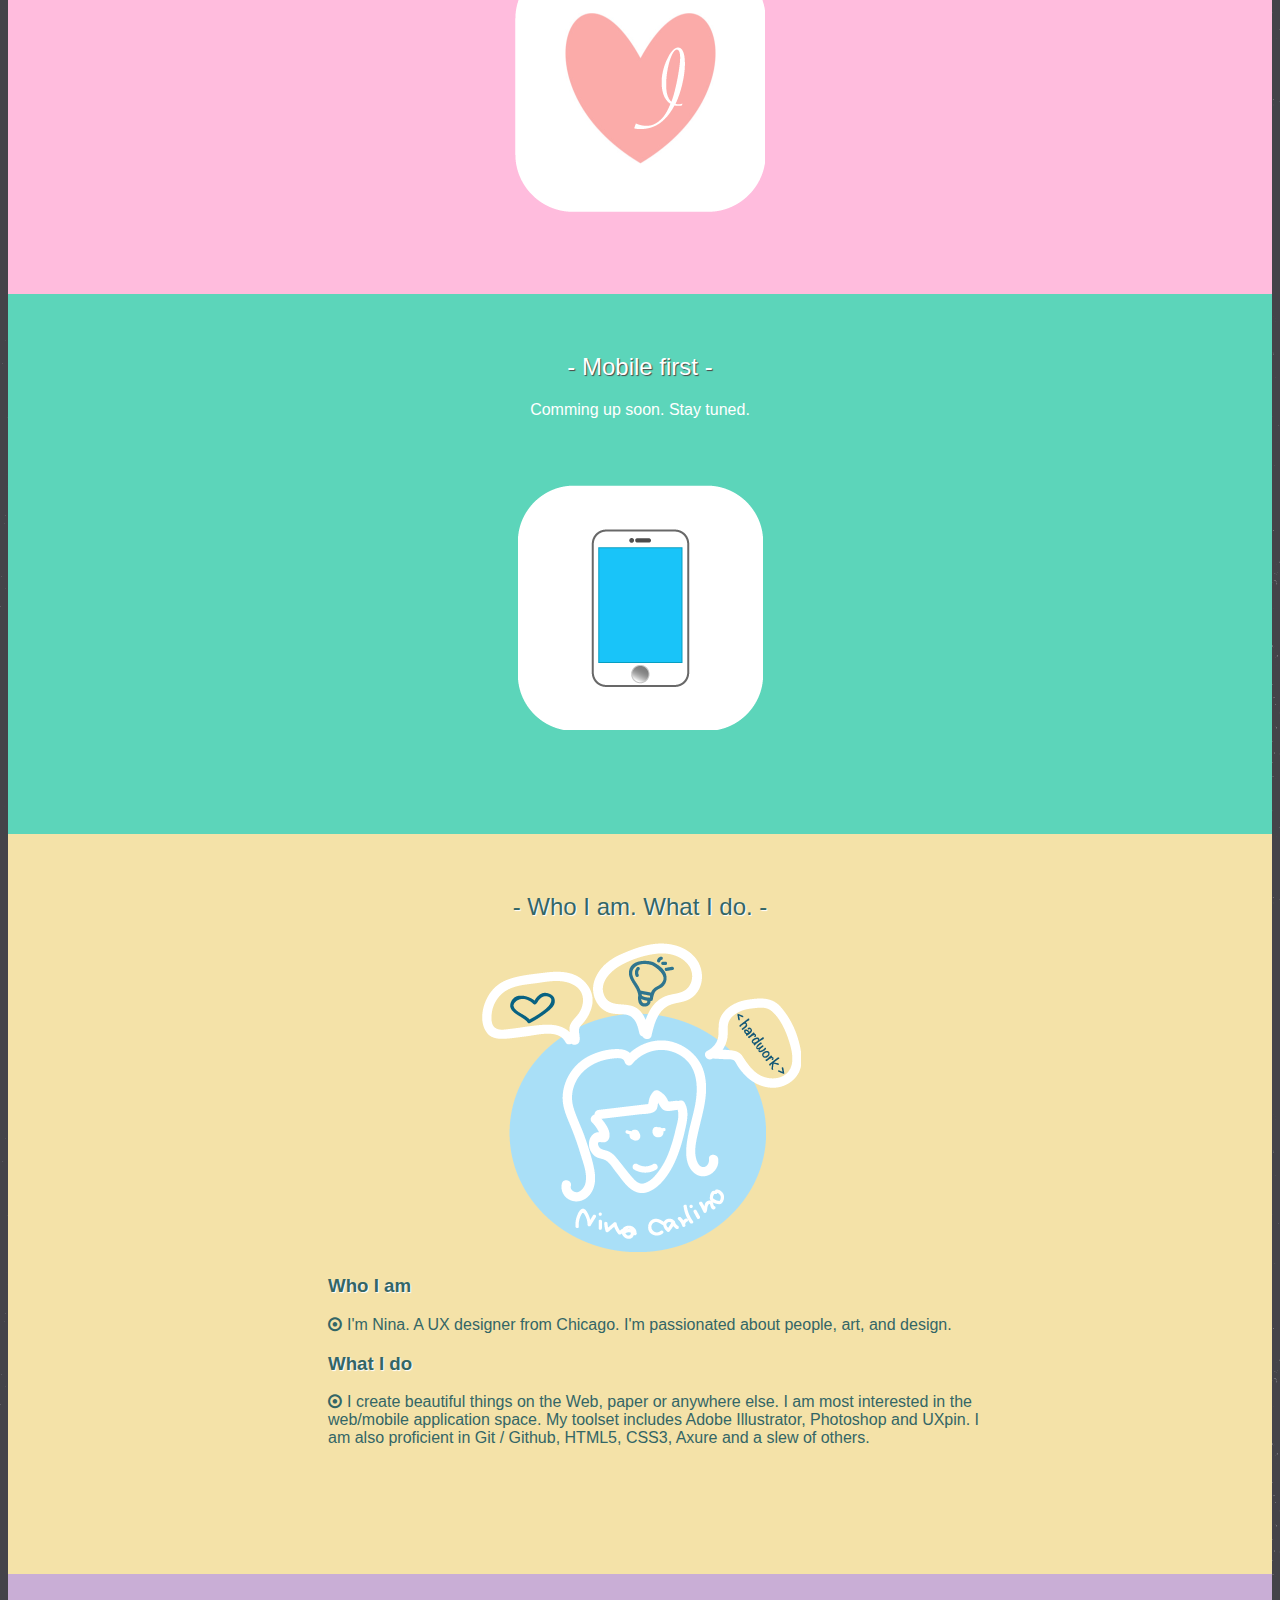
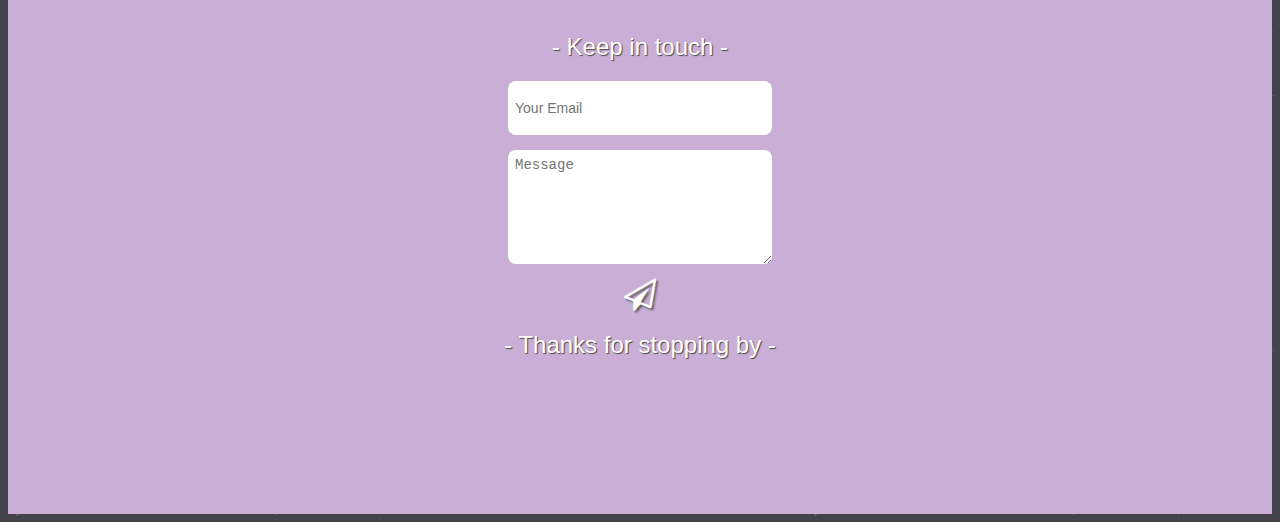
==== commit 4cb15c12: "wrapped-up" ====
--- a/index.html
+++ b/index.html
@@ -19,7 +19,8 @@
   	<header>
         <img src="img/photo-me.png" class="profile">
         <h1 class="animated bounce">Nina Carlino</h1>
-        <h2>"I value user experience and adore the simplicity of design"</h2>
+        <h2>"Creating a better experience on the Web."</h2>
+        <h6>nina.pcarlino@gmail.com</h6>
   	    <span class="spacing"><a href="https://github.com/pitakwong" target="_blank"><i class="fa fa-github-alt fa-2x"></i></a></span><a href="https://twitter.com/ppitakwong" target="_blank"><i class="fa fa-twitter fa-2x"></i></a>
   	    <ul>
   			<li><a href="#" onClick="scrollToMockups()">Projects</a></li>
@@ -30,7 +31,7 @@
   	</header>
 
   	<section class="mockups" id="mockups">
-  	    <h2>- My very first mockups -</h2>
+  	    <h2>- Some of my mockups-</h2>
   	    <a href="http://pitakwong.github.io/bloc_jott_ly" target="_blank"><img src="img/jottly-logo.png" style="padding-top:100px" ></a>
   	</section>
 
@@ -41,27 +42,33 @@
 
     <section class="mobile">
         <h2>- Mobile first -</h2>
-        <p>Comming up soon. Stay tune.</p>
+        <p>Comming up soon. Stay tuned.</p>
         <a href="" target="_blank"><img src="img/mobile.png" style="padding-top:50px" ></a>   	
     </section>
 
     <section class="about">
-        <h2>- This is who I am and what I do. -</h2>
+        <h2>- Who I am. What I do. -</h2>
         <img src="img/nina-about.png" id="about">
         <div class="info-wrapper">
           <h3>Who I am</h3>
-          <p><i class="fa fa-dot-circle-o" style="padding-right:5px"></i>Hi, I'm Nina. A UX designer from Chicago. I'm passionated about people, art, and design.</p>
+          <p><i class="fa fa-dot-circle-o" style="padding-right:5px"></i>I'm Nina. A UX designer from Chicago. I'm passionated about people, art, and design.</p>
           <h3>What I do</h3>
-          <p><i class="fa fa-dot-circle-o" style="padding-right:5px"></i>I create beautiful things, anything from paper to webpage. I am most into creating good web/mobile applications. I use Ai, Ps, and few wireframe tools to help accomplished my goals of building them. I also browse around on Github. Such an amazing place for open-source projects and a lovely place to host and keep track on my projects. In fact, this very page is hosted on Github. Every step of creating a website is very exciting.</p>
+          <p><i class="fa fa-dot-circle-o" style="padding-right:5px"></i>I create beautiful things on the Web, paper or anywhere else. I am most interested in the web/mobile application space. My toolset includes Adobe Illustrator, Photoshop and UXpin. I am also proficient in Git / Github, HTML5, CSS3, Axure and a slew of others.</p>
         </div>
         
 
     </section>
 
-    <section class="contact">
+    <section class="contact" id="contact">
         <h2>- Keep in touch -</h2>
-        <a href="#" target="_blank" id="contact"><i class="fa fa-paper-plane-o fa-5x" style="padding:100px"></i></a>
-        <h2>- Thank you for stopping by -</h2>
+        <form class="contact-form" id="contact-form">
+          <input class="text" type="text" size="40" placeholder="Your Email"/>
+          <textarea class="text expand" row="5" type="text" size="40" placeholder="Message"></textarea>
+          <a href="javascript:{}" onclick="document.getElementById('contact-form').submit(); return false;"><i class="fa fa-paper-plane-o fa-2x"></i></a>
+        </form>
+        
+        
+        <h2>- Thanks for stopping by -</h2>
     </section>
   <script type="text/javascript" src="js/page-transitions.js"></script>
   
--- a/style.css
+++ b/style.css
@@ -27,6 +27,12 @@
 header h2{
 	font-family: 'Roboto', Verdana sans-serif;
 	font-weight: 100;
+	color: #BBB;
+}
+header h6{
+	font-family: 'Roboto', Verdana sans-serif;
+	font-weight: 100;
+	font-size: 16px;
 	color: #BBB;
 }
 li {
@@ -99,21 +105,43 @@
 }
 
 div.info-wrapper{
-	width: 600px;
+	width: 670px;
 	text-align: left;
-	margin-left: 350px;
+	margin-left: 320px;
 }
-div h3, div p, section.about h2{
+div h3, section.about h2{
 	color: #366;
 	text-shadow: 1px 1px 1px #FFF;
 }
-
+div p{
+	color: #366;
+}
 section.contact{
 	background-color: #c9aed6;
 	text-align: center;
 
 }
-
+.contact-form{
+	width: 100%;
+	text-align: center;
+}
+.text{
+	-webkit-border-radius: 8px;
+	-mos-border-radius: 8px;
+	border-radius: 8px;
+	border: 0;
+	width: 250px;
+	height: 40px;
+	padding: 7px;
+	font-size: 14px;
+	display: block;
+	margin-left: 500px;
+}
+.expand{
+	margin-top: 15px;
+	margin-bottom: 15px;
+	height: 100px;
+}
 span.space{
 	padding-left: 20px;
 }
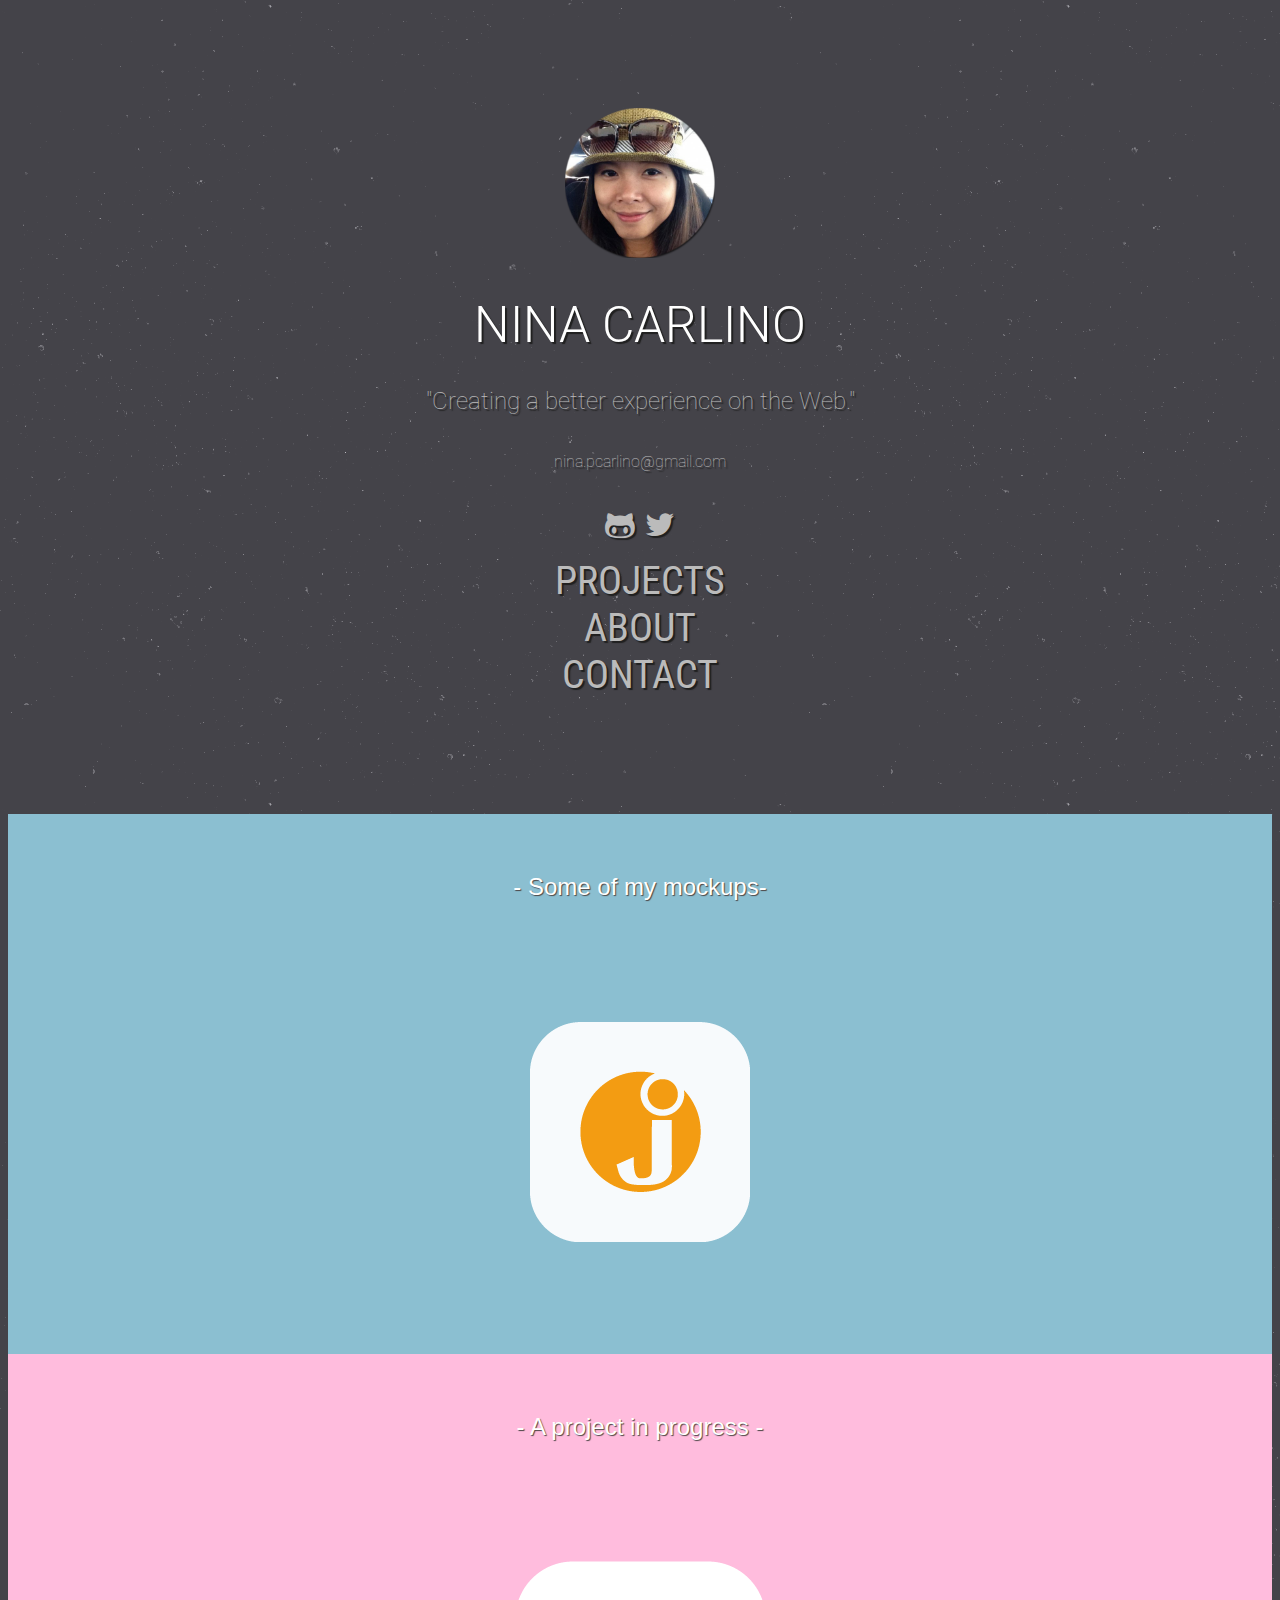
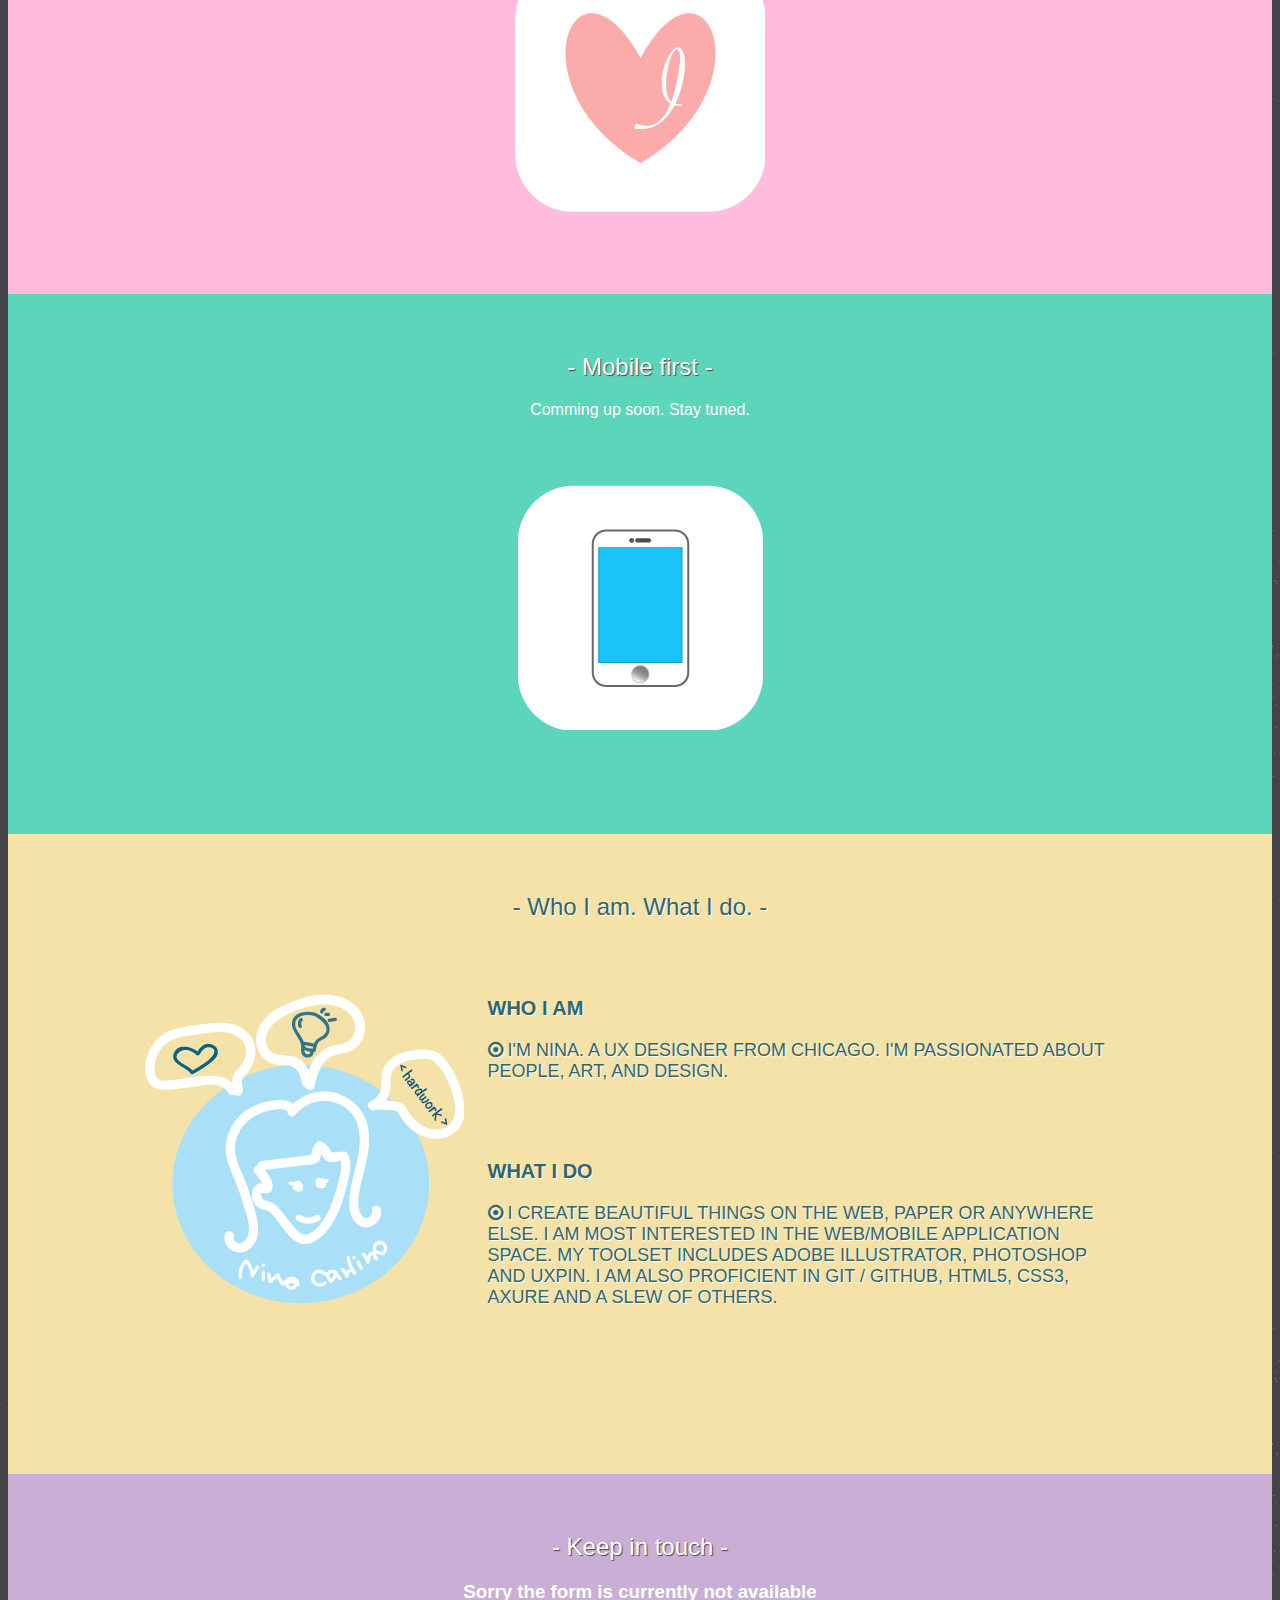
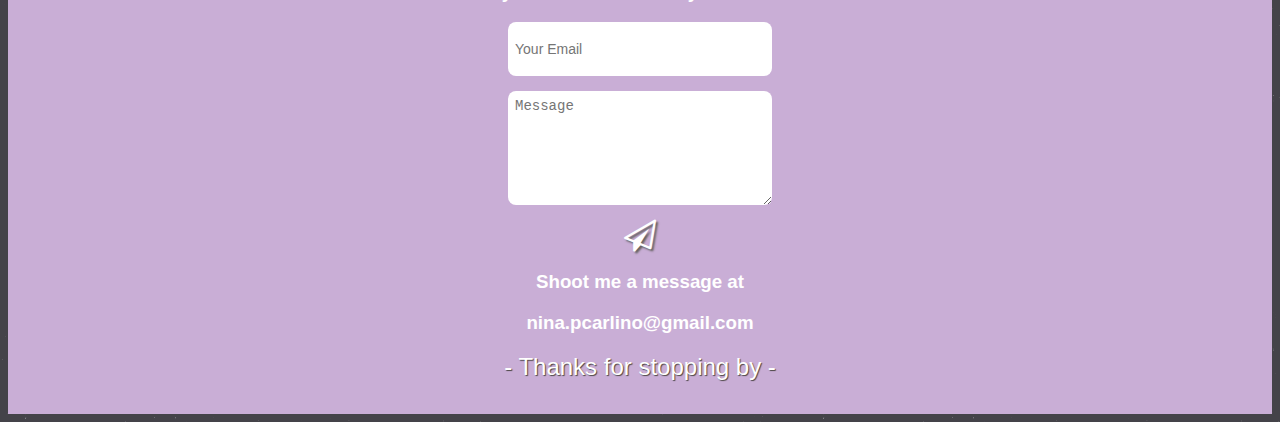
==== commit d03496c1: "little thing" ====
--- a/index.html
+++ b/index.html
@@ -49,25 +49,31 @@
     <section class="about">
         <h2>- Who I am. What I do. -</h2>
         <img src="img/nina-about.png" id="about">
-        <div class="info-wrapper">
-          <h3>Who I am</h3>
-          <p><i class="fa fa-dot-circle-o" style="padding-right:5px"></i>I'm Nina. A UX designer from Chicago. I'm passionated about people, art, and design.</p>
-          <h3>What I do</h3>
-          <p><i class="fa fa-dot-circle-o" style="padding-right:5px"></i>I create beautiful things on the Web, paper or anywhere else. I am most interested in the web/mobile application space. My toolset includes Adobe Illustrator, Photoshop and UXpin. I am also proficient in Git / Github, HTML5, CSS3, Axure and a slew of others.</p>
-        </div>
         
+        <ul class="info-wrapper">
+          <li>
+            <h3>Who I am</h3>
+            <p><i class="fa fa-dot-circle-o" style="padding-right:5px"></i>I'm Nina. A UX designer from Chicago. I'm passionated about people, art, and design.</p>
+          </li>
+          <li>
+            <h3>What I do</h3>
+            <p><i class="fa fa-dot-circle-o" style="padding-right:5px"></i>I create beautiful things on the Web, paper or anywhere else. I am most interested in the web/mobile application space. My toolset includes Adobe Illustrator, Photoshop and UXpin. I am also proficient in Git / Github, HTML5, CSS3, Axure and a slew of others.</p>
+          </li>
+        </ul>
 
     </section>
 
     <section class="contact" id="contact">
         <h2>- Keep in touch -</h2>
-        <form class="contact-form" id="contact-form">
+        <h3>Sorry the form is currently not available</h3>
+       <form class="contact-form" id="contact-form">
           <input class="text" type="text" size="40" placeholder="Your Email"/>
           <textarea class="text expand" row="5" type="text" size="40" placeholder="Message"></textarea>
           <a href="javascript:{}" onclick="document.getElementById('contact-form').submit(); return false;"><i class="fa fa-paper-plane-o fa-2x"></i></a>
         </form>
-        
-        
+
+        <h3>Shoot me a message at</h3>
+        <h3>nina.pcarlino@gmail.com</h3>
         <h2>- Thanks for stopping by -</h2>
     </section>
   <script type="text/javascript" src="js/page-transitions.js"></script>
--- a/style.css
+++ b/style.css
@@ -100,21 +100,29 @@
 
 section.about{
 	background-color: #f4e2a8;
-	height: 700px;
+	height: 600px;
 
 }
 
-div.info-wrapper{
+ul.info-wrapper{
 	width: 670px;
 	text-align: left;
-	margin-left: 320px;
+	display: inline-block;
 }
-div h3, section.about h2{
+ul.info-wrapper li, ul.info-wrapper h3, ul.info-wrapper p, section.about h2{
 	color: #366;
 	text-shadow: 1px 1px 1px #FFF;
 }
-div p{
-	color: #366;
+ul.info-wrapper li{
+	padding: 20px;
+
+}
+ul.info-wrapper h3{
+	font-size: 20px;
+}
+
+ul.info-wrapper p{
+	font-size: 18px;
 }
 section.contact{
 	background-color: #c9aed6;
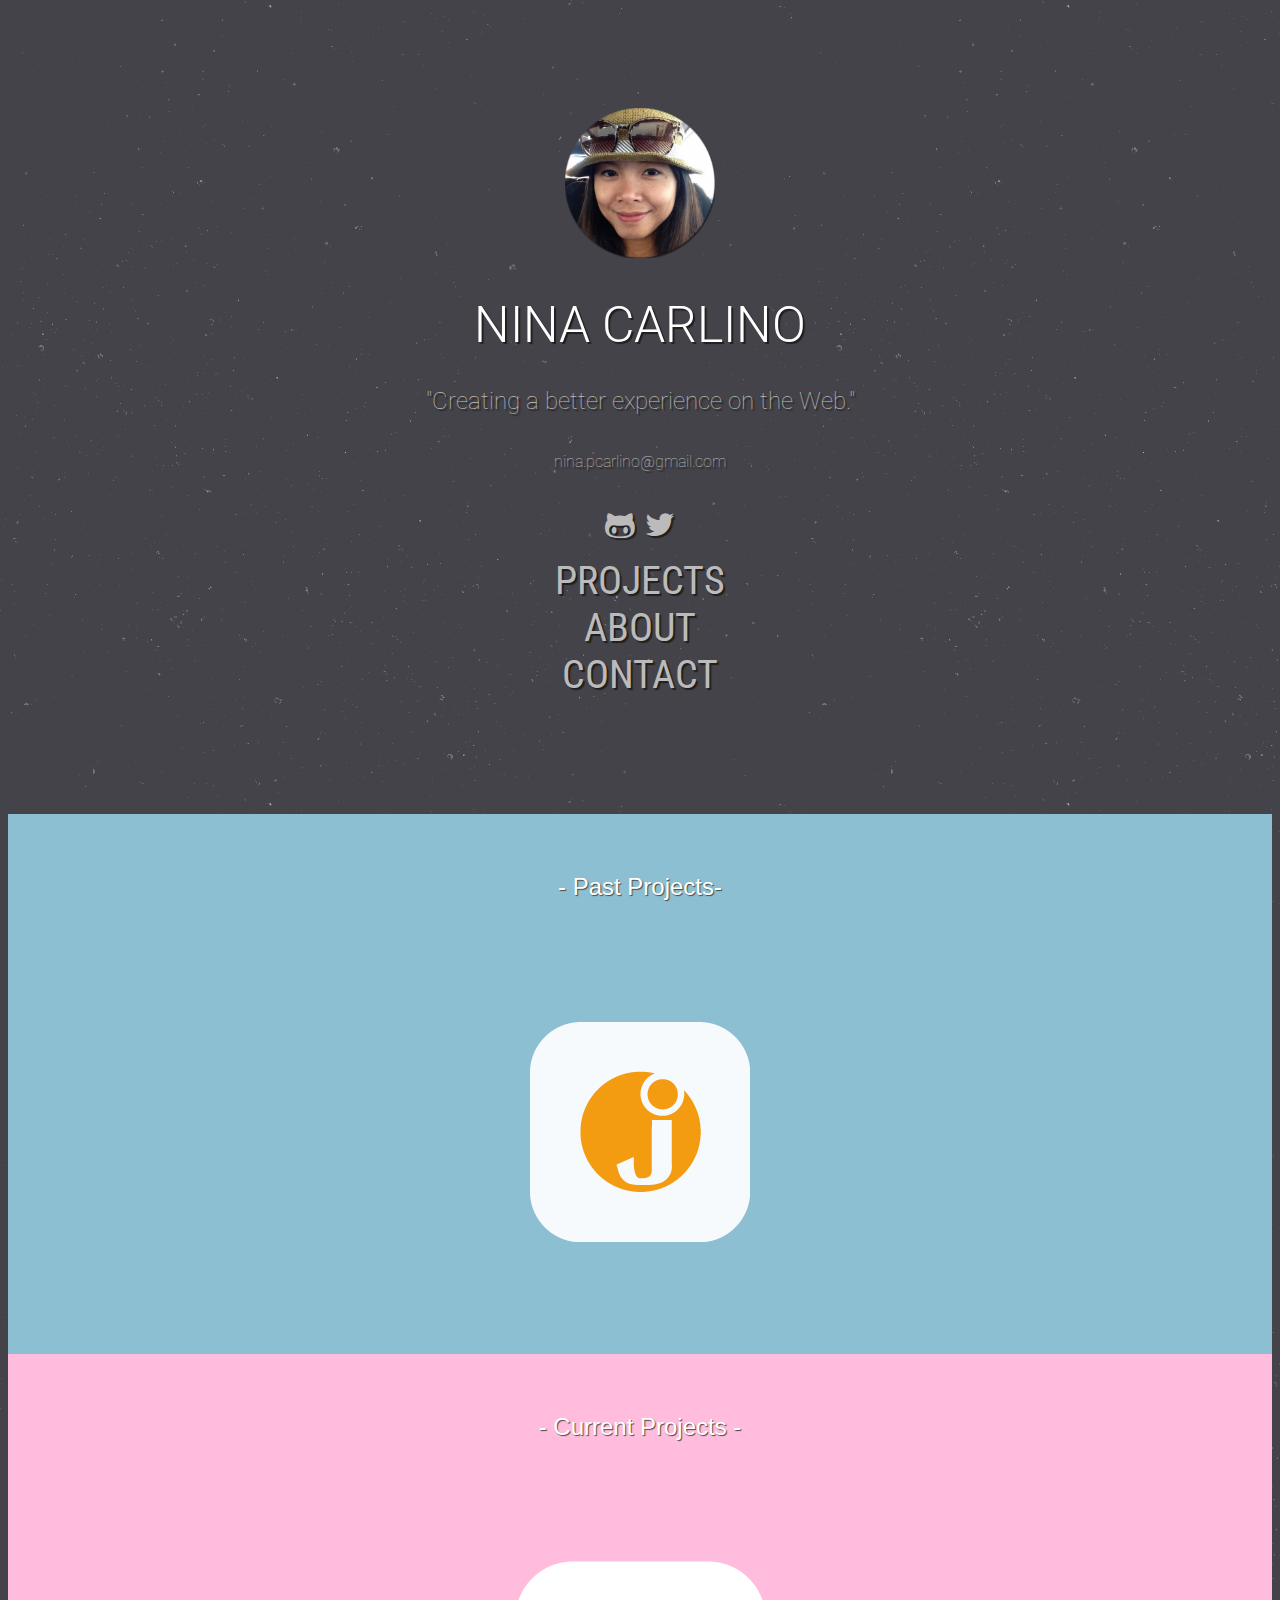
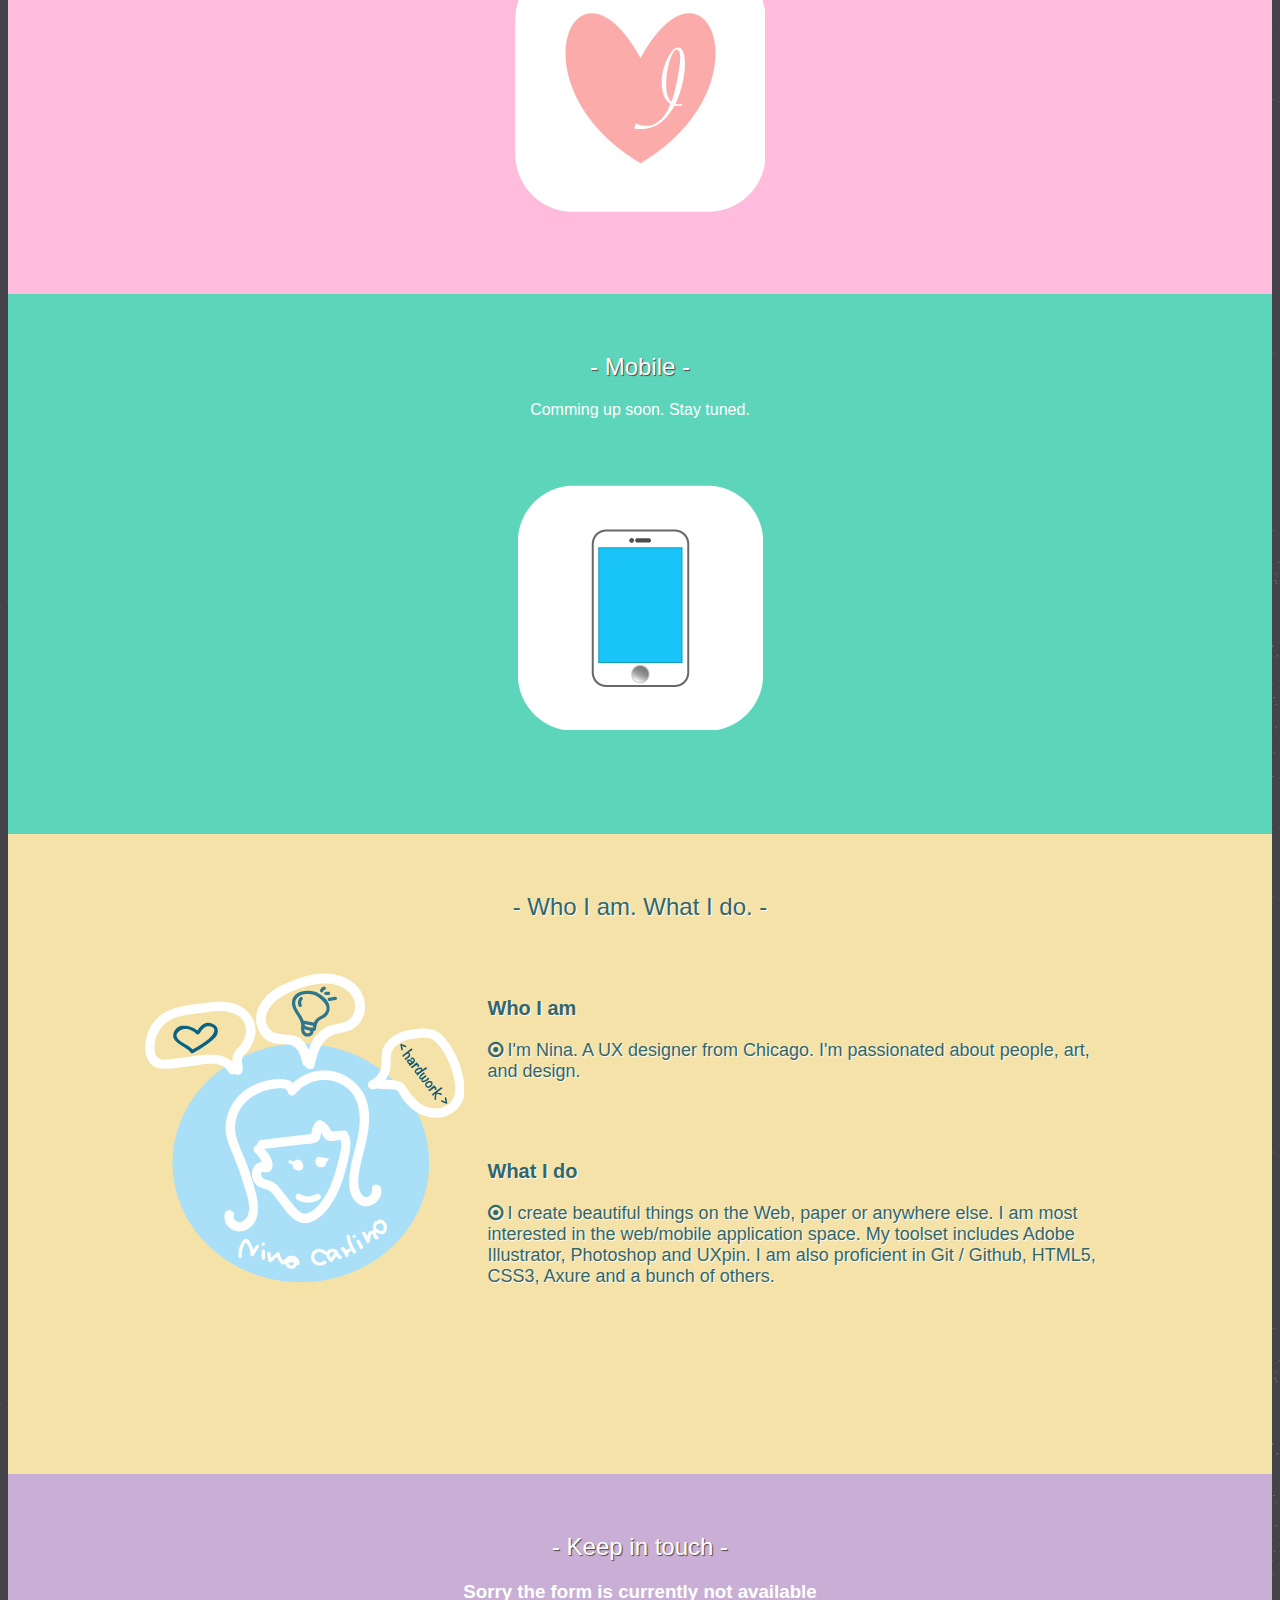
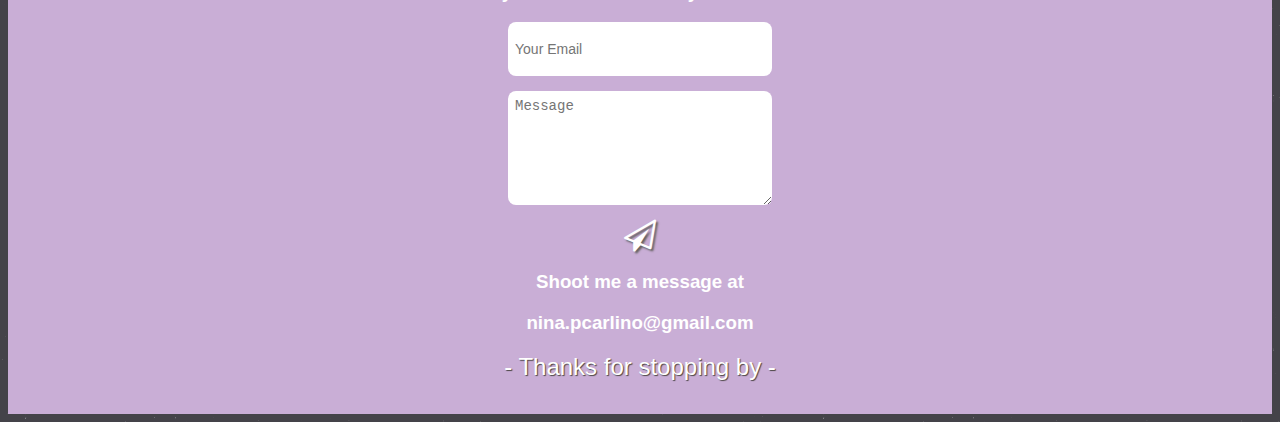
==== commit 15a8ee00: "Update description and minor styling" ====
--- a/index.html
+++ b/index.html
@@ -31,17 +31,17 @@
   	</header>
 
   	<section class="mockups" id="mockups">
-  	    <h2>- Some of my mockups-</h2>
+  	    <h2>- Past Projects-</h2>
   	    <a href="http://pitakwong.github.io/bloc_jott_ly" target="_blank"><img src="img/jottly-logo.png" style="padding-top:100px" ></a>
   	</section>
 
     <section class="project">
-        <h2>- A project in progress -</h2>
+        <h2>- Current Projects -</h2>
         <a href="https://github.com/pitakwong/iheartrecipes" target="_blank"><img src="img/ihrecipes-logo.png" style="padding-top:100px" ></a>   	
     </section>
 
     <section class="mobile">
-        <h2>- Mobile first -</h2>
+        <h2>- Mobile -</h2>
         <p>Comming up soon. Stay tuned.</p>
         <a href="" target="_blank"><img src="img/mobile.png" style="padding-top:50px" ></a>   	
     </section>
@@ -57,7 +57,7 @@
           </li>
           <li>
             <h3>What I do</h3>
-            <p><i class="fa fa-dot-circle-o" style="padding-right:5px"></i>I create beautiful things on the Web, paper or anywhere else. I am most interested in the web/mobile application space. My toolset includes Adobe Illustrator, Photoshop and UXpin. I am also proficient in Git / Github, HTML5, CSS3, Axure and a slew of others.</p>
+            <p><i class="fa fa-dot-circle-o" style="padding-right:5px"></i>I create beautiful things on the Web, paper or anywhere else. I am most interested in the web/mobile application space. My toolset includes Adobe Illustrator, Photoshop and UXpin. I am also proficient in Git / Github, HTML5, CSS3, Axure and a bunch of others.</p>
           </li>
         </ul>
 
--- a/style.css
+++ b/style.css
@@ -108,10 +108,12 @@
 	width: 670px;
 	text-align: left;
 	display: inline-block;
+
 }
 ul.info-wrapper li, ul.info-wrapper h3, ul.info-wrapper p, section.about h2{
 	color: #366;
 	text-shadow: 1px 1px 1px #FFF;
+	text-transform: none;
 }
 ul.info-wrapper li{
 	padding: 20px;
